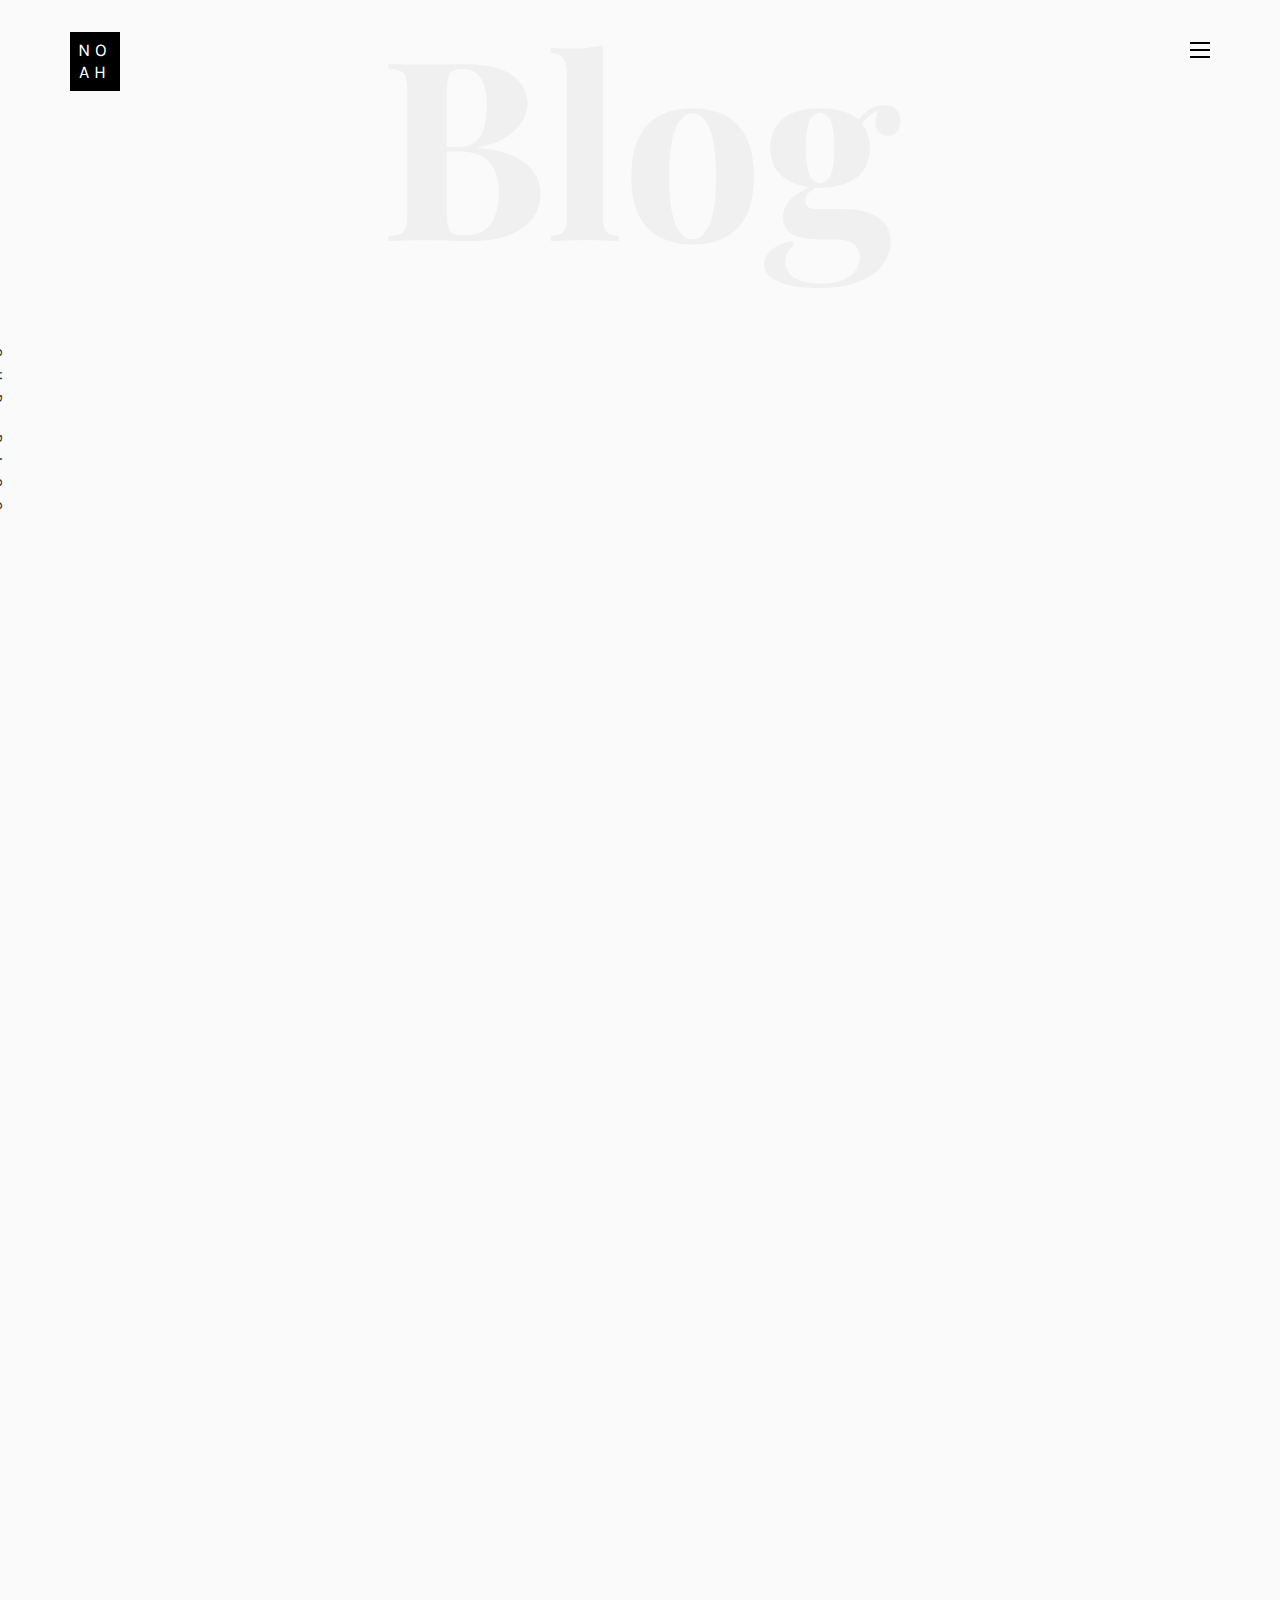
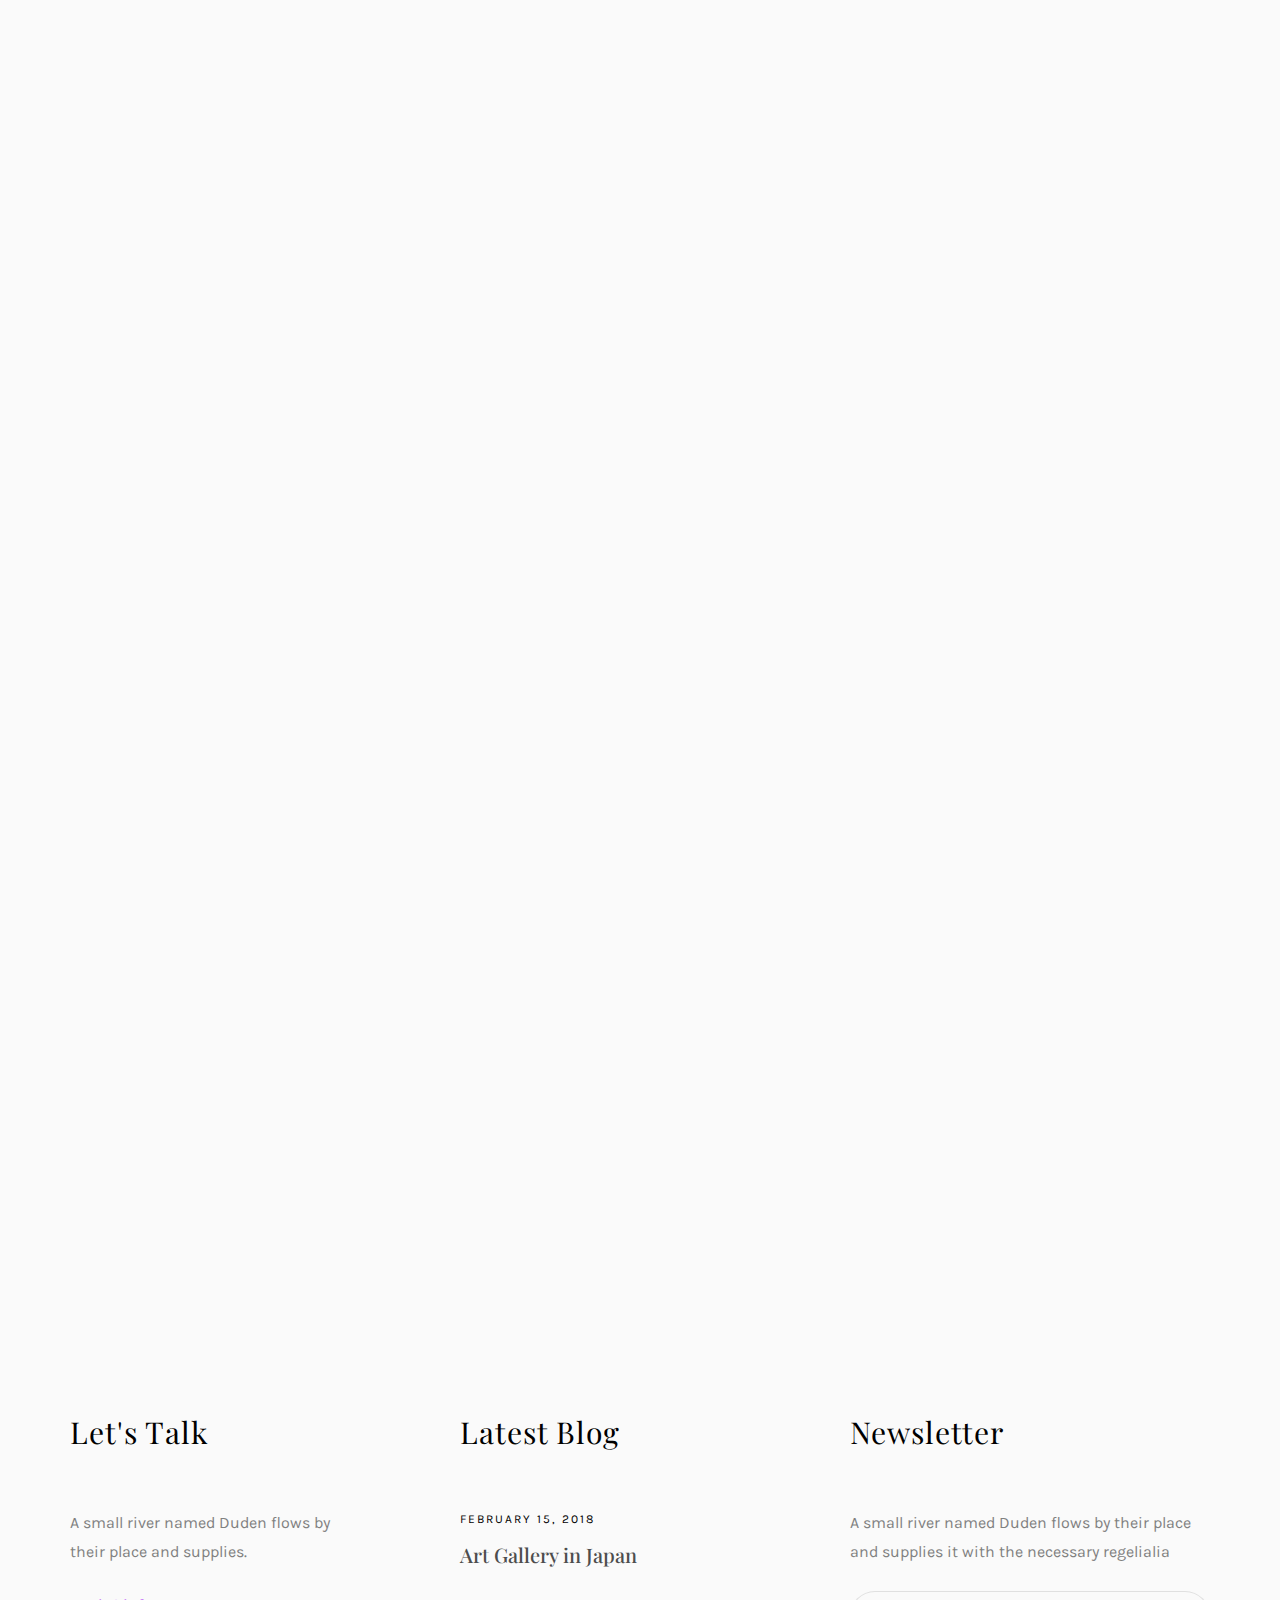
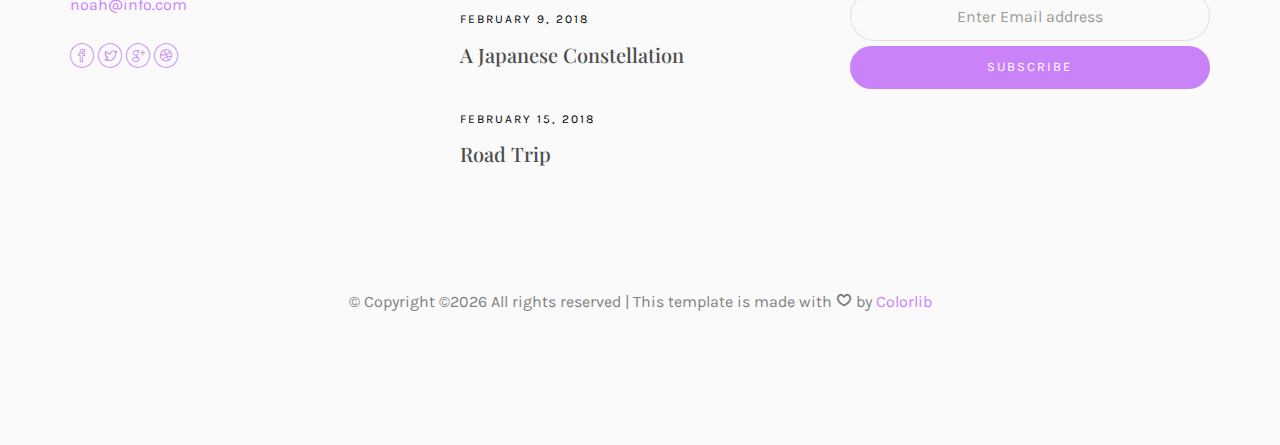
==== blog.html @ 3fea6737 "fix" ====
<!DOCTYPE HTML>
<html>
	<head>
	<meta charset="utf-8">
	<meta http-equiv="X-UA-Compatible" content="IE=edge">
	<title>Noah Template</title>
	<meta name="viewport" content="width=device-width, initial-scale=1">
	<meta name="description" content="" />
	<meta name="keywords" content="" />
	<meta name="author" content="" />

  <!-- Facebook and Twitter integration -->
	<meta property="og:title" content=""/>
	<meta property="og:image" content=""/>
	<meta property="og:url" content=""/>
	<meta property="og:site_name" content=""/>
	<meta property="og:description" content=""/>
	<meta name="twitter:title" content="" />
	<meta name="twitter:image" content="" />
	<meta name="twitter:url" content="" />
	<meta name="twitter:card" content="" />

	<!-- Place favicon.ico and apple-touch-icon.png in the root directory -->
	<link rel="shortcut icon" href="favicon.ico">

	<link href="https://fonts.googleapis.com/css?family=Karla:400,700" rel="stylesheet">
	<link href="https://fonts.googleapis.com/css?family=Playfair+Display:400,400i,700" rel="stylesheet">
	
	<!-- Animate.css -->
	<link rel="stylesheet" href="css/animate.css">
	<!-- Icomoon Icon Fonts-->
	<link rel="stylesheet" href="css/icomoon.css">
	<!-- Bootstrap  -->
	<link rel="stylesheet" href="css/bootstrap.css">
	<!-- Owl Carousel -->
	<link rel="stylesheet" href="css/owl.carousel.min.css">
	<link rel="stylesheet" href="css/owl.theme.default.min.css">
	<!-- Magnific Popup -->
	<link rel="stylesheet" href="css/magnific-popup.css">

	<link rel="stylesheet" href="css/style.css">


	<!-- Modernizr JS -->
	<script src="js/modernizr-2.6.2.min.js"></script>
	<!-- FOR IE9 below -->
	<!--[if lt IE 9]>
	<script src="js/respond.min.js"></script>
	<![endif]-->

	</head>
	<body>

	<nav id="colorlib-main-nav" role="navigation">
		<a href="#" class="js-colorlib-nav-toggle colorlib-nav-toggle active"><i></i></a>
		<div class="js-fullheight colorlib-table">
			<div class="colorlib-table-cell js-fullheight">
				<div class="row">
					<div class="col-md-12">
						<div class="form-group">
							<input type="text" class="form-control" id="search" placeholder="Enter any key to search...">
							<button type="submit" class="btn btn-primary"><i class="icon-search3"></i></button>
						</div>
					</div>
				</div>
				<div class="row">
					<div class="col-md-12">
						<ul>
							<li><a href="index.html">Home</a></li>
							<li><a href="services.html">Services</a></li>
							<li><a href="work.html">Work</a></li>
							<li class="active"><a href="blog.html">Blog</a></li>
							<li><a href="about.html">About</a></li>
							<li><a href="contact.html">Contact</a></li>
						</ul>
					</div>
				</div>
				<div class="row">
					<div class="col-md-12">
						<h2 class="head-title">Works</h2>
						<a href="images/work-1.jpg" class="gallery image-popup-link text-center" style="background-image: url(images/work-1.jpg);">
							<span><i class="icon-search3"></i></span>
						</a>
						<a href="images/work-2.jpg" class="gallery image-popup-link text-center" style="background-image: url(images/work-2.jpg);">
							<span><i class="icon-search3"></i></span>
						</a>
						<a href="images/work-3.jpg" class="gallery image-popup-link text-center" style="background-image: url(images/work-3.jpg);">
							<span><i class="icon-search3"></i></span>
						</a>
						<a href="images/work-4.jpg" class="gallery image-popup-link text-center" style="background-image: url(images/work-4.jpg);">
							<span><i class="icon-search3"></i></span>
						</a>
					</div>
				</div>
			</div>
		</div>
	</nav>
	
	<div id="colorlib-page">
		<header>
			<div class="container">
				<div class="row">
					<div class="col-md-12">
						<div class="colorlib-navbar-brand">
							<a class="colorlib-logo" href="index.html"><span>No</span><span>ah</span></a>
						</div>
						<a href="#" class="js-colorlib-nav-toggle colorlib-nav-toggle"><i></i></a>
					</div>
				</div>
			</div>
		</header>
		
		<div id="colorlib-blog">
			<div class="container">
				<div class="row text-center">
					<h2 class="bold">Blog</h2>
				</div>
				<div class="row">
					<div class="col-md-12 col-md-offset-0 text-center animate-box intro-heading">
						<span>Blog</span>
						<h2>Read Our Case</h2>
					</div>
				</div>
				<div class="row">
					<div class="col-md-12">
						<div class="rotate">
							<h2 class="heading">Our Blog</h2>
						</div>
					</div>
				</div>
				<div class="row">
					<div class="col-md-4">
						<div class="article animate-box">
							<a href="blog.html" class="blog-img">
								<img class="img-responsive" src="images/img-1.jpg" alt="html5 bootstrap by colorlib.com">
								<div class="overlay"></div>
								<div class="link">
									<span class="read">Read more</h2>
								</div>
							</a>
							<div class="desc">
								<span class="meta">15, Feb 2018</span>
								<h2><a href="blog.html">A Japanese Constellation</a></h2>
								<p>When she reached the first hills of the Italic Mountains, she had a last view back on the skyline of her hometown Bookmarksgrove</p>
							</div>
						</div>

						<div class="article animate-box">
							<a href="blog.html" class="blog-img">
								<img class="img-responsive" src="images/img-4.jpg" alt="html5 bootstrap by colorlib.com">
								<div class="overlay"></div>
								<div class="link">
									<span class="read">Read more</h2>
								</div>
							</a>
							<div class="desc">
								<span class="meta">15, Feb 2018</span>
								<h2><a href="blog.html">A Japanese Constellation</a></h2>
								<p>When she reached the first hills of the Italic Mountains, she had a last view back on the skyline of her hometown Bookmarksgrove</p>
							</div>
						</div>

						<div class="article animate-box">
							<a href="blog.html" class="blog-img">
								<img class="img-responsive" src="images/img-7.jpg" alt="html5 bootstrap by colorlib.com">
								<div class="overlay"></div>
								<div class="link">
									<span class="read">Read more</h2>
								</div>
							</a>
							<div class="desc">
								<span class="meta">15, Feb 2018</span>
								<h2><a href="blog.html">A Japanese Constellation</a></h2>
								<p>When she reached the first hills of the Italic Mountains, she had a last view back on the skyline of her hometown Bookmarksgrove</p>
							</div>
						</div>
					</div>


					<div class="col-md-4">
						<div class="article animate-box">
							<a href="blog.html" class="blog-img">
								<img class="img-responsive" src="images/img-2.jpg" alt="html5 bootstrap by colorlib.com">
								<div class="overlay"></div>
								<div class="link">
									<span class="read">Read more</h2>
								</div>
							</a>
							<div class="desc">
								<span class="meta">15, Feb 2018</span>
								<h2><a href="blog.html">A Japanese Constellation</a></h2>
								<p>When she reached the first hills of the Italic Mountains, she had a last view back on the skyline of her hometown Bookmarksgrove</p>
							</div>
						</div>
						
						<div class="article animate-box">
							<a href="blog.html" class="blog-img">
								<img class="img-responsive" src="images/img-5.jpg" alt="html5 bootstrap by colorlib.com">
								<div class="overlay"></div>
								<div class="link">
									<span class="read">Read more</h2>
								</div>
							</a>
							<div class="desc">
								<span class="meta">15, Feb 2018</span>
								<h2><a href="blog.html">A Japanese Constellation</a></h2>
								<p>When she reached the first hills of the Italic Mountains, she had a last view back on the skyline of her hometown Bookmarksgrove</p>
							</div>
						</div>

						<div class="article animate-box">
							<a href="blog.html" class="blog-img">
								<img class="img-responsive" src="images/img-8.jpg" alt="html5 bootstrap by colorlib.com">
								<div class="overlay"></div>
								<div class="link">
									<span class="read">Read more</h2>
								</div>
							</a>
							<div class="desc">
								<span class="meta">15, Feb 2018</span>
								<h2><a href="blog.html">A Japanese Constellation</a></h2>
								<p>When she reached the first hills of the Italic Mountains, she had a last view back on the skyline of her hometown Bookmarksgrove</p>
							</div>
						</div>
					</div>


					<div class="col-md-4">
						<div class="article animate-box">
							<a href="blog.html" class="blog-img">
								<img class="img-responsive" src="images/img-3.jpg" alt="html5 bootstrap by colorlib.com">
								<div class="overlay"></div>
								<div class="link">
									<span class="read">Read more</h2>
								</div>
							</a>
							<div class="desc">
								<span class="meta">15, Feb 2018</span>
								<h2><a href="blog.html">A Japanese Constellation</a></h2>
								<p>When she reached the first hills of the Italic Mountains, she had a last view back on the skyline of her hometown Bookmarksgrove</p>
							</div>
						</div>

						<div class="article animate-box">
							<a href="blog.html" class="blog-img">
								<img class="img-responsive" src="images/img-6.jpg" alt="html5 bootstrap by colorlib.com">
								<div class="overlay"></div>
								<div class="link">
									<span class="read">Read more</h2>
								</div>
							</a>
							<div class="desc">
								<span class="meta">15, Feb 2018</span>
								<h2><a href="blog.html">A Japanese Constellation</a></h2>
								<p>When she reached the first hills of the Italic Mountains, she had a last view back on the skyline of her hometown Bookmarksgrove</p>
							</div>
						</div>

						<div class="article animate-box">
							<a href="blog.html" class="blog-img">
								<img class="img-responsive" src="images/img-9.jpg" alt="html5 bootstrap by colorlib.com">
								<div class="overlay"></div>
								<div class="link">
									<span class="read">Read more</h2>
								</div>
							</a>
							<div class="desc">
								<span class="meta">15, Feb 2018</span>
								<h2><a href="blog.html">A Japanese Constellation</a></h2>
								<p>When she reached the first hills of the Italic Mountains, she had a last view back on the skyline of her hometown Bookmarksgrove</p>
							</div>
						</div>
					</div>
				</div>
			</div>
		</div>


		<footer>
			<div id="footer">
				<div class="container">
					<div class="row">
						<div class="col-md-4 col-pb-sm">
							<div class="row">
								<div class="col-md-10">
									<h2>Let's Talk</h2>
									<p>A small river named Duden flows by their place and supplies.</p>
									<p><a href="#">noah@info.com</a></p>
									<p class="colorlib-social-icons">
										<a href="#"><i class="icon-facebook4"></i></a>
										<a href="#"><i class="icon-twitter3"></i></a>
										<a href="#"><i class="icon-googleplus"></i></a>
										<a href="#"><i class="icon-dribbble2"></i></a>
									</p>
								</div>
							</div>
						</div>
						<div class="col-md-4 col-pb-sm">
							<h2>Latest Blog</h2>
							<div class="f-entry">
								<a href="#" class="featured-img" style="background-image: url(images/img-1.jpg);"></a>
								<div class="desc">
									<span>February 15, 2018</span>
									<h3><a href="#">Art Gallery in Japan</a></h3>
								</div>
							</div>
							<div class="f-entry">
								<a href="#" class="featured-img" style="background-image: url(images/img-2.jpg);"></a>
								<div class="desc">
									<span>February 9, 2018</span>
									<h3><a href="#">A Japanese Constellation</a></h3>
								</div>
							</div>
							<div class="f-entry">
								<a href="#" class="featured-img" style="background-image: url(images/img-3.jpg);"></a>
								<div class="desc">
									<span>February 15, 2018</span>
									<h3><a href="#">Road Trip</a></h3>
								</div>
							</div>
						</div>
						<div class="col-md-4 col-pb-sm">
							<h2>Newsletter</h2>
							<p>A small river named Duden flows by their place and supplies it with the necessary regelialia</p>
							<div class="subscribe text-center">
								<div class="form-group">
									<input type="text" class="form-control text-center" placeholder="Enter Email address">
									<input type="submit" value="Subscribe" class="btn btn-primary btn-custom">
								</div>
							</div>
						</div>
					</div>
					<div class="row">
						<div class="col-md-12 text-center">
							<p>
								&copy; <!-- Link back to Colorlib can't be removed. Template is licensed under CC BY 3.0. -->
Copyright &copy;<script>document.write(new Date().getFullYear());</script> All rights reserved | This template is made with <i class="icon-heart4" aria-hidden="true"></i> by <a href="https://colorlib.com" target="_blank">Colorlib</a>
<!-- Link back to Colorlib can't be removed. Template is licensed under CC BY 3.0. -->
							</p>
						</div>
					</div>
				</div>
			</div>
		</footer>
	
	</div>

	<!-- jQuery -->
	<script src="js/jquery.min.js"></script>
	<!-- jQuery Easing -->
	<script src="js/jquery.easing.1.3.js"></script>
	<!-- Bootstrap -->
	<script src="js/bootstrap.min.js"></script>
	<!-- Waypoints -->
	<script src="js/jquery.waypoints.min.js"></script>
	<!-- Owl Carousel -->
	<script src="js/owl.carousel.min.js"></script>
	<!-- Magnific Popup -->
	<script src="js/jquery.magnific-popup.min.js"></script>
	<script src="js/magnific-popup-options.js"></script>

	<!-- Main JS (Do not remove) -->
	<script src="js/main.js"></script>

	</body>
</html>
---- css/icomoon.css ----
@font-face {
  font-family: 'icomoon';
  src:  url('fonts/icomoon.eot?tmere9');
  src:  url('fonts/icomoon.eot?tmere9#iefix') format('embedded-opentype'),
    url('fonts/icomoon.ttf?tmere9') format('truetype'),
    url('fonts/icomoon.woff?tmere9') format('woff'),
    url('fonts/icomoon.svg?tmere9#icomoon') format('svg');
  font-weight: normal;
  font-style: normal;
}

[class^="icon-"], [class*=" icon-"] {
  /* use !important to prevent issues with browser extensions that change fonts */
  font-family: 'icomoon' !important;
  speak: none;
  font-style: normal;
  font-weight: normal;
  font-variant: normal;
  text-transform: none;
  line-height: 1;

  /* Better Font Rendering =========== */
  -webkit-font-smoothing: antialiased;
  -moz-osx-font-smoothing: grayscale;
}

.icon-activity:before {
  content: "\e900";
}
.icon-airplay:before {
  content: "\e901";
}
.icon-alert-circle:before {
  content: "\e902";
}
.icon-alert-octagon:before {
  content: "\e903";
}
.icon-alert-triangle:before {
  content: "\e904";
}
.icon-align-center:before {
  content: "\e905";
}
.icon-align-justify:before {
  content: "\e906";
}
.icon-align-left:before {
  content: "\e907";
}
.icon-align-right:before {
  content: "\e908";
}
.icon-anchor:before {
  content: "\e909";
}
.icon-aperture:before {
  content: "\e90a";
}
.icon-arrow-down3:before {
  content: "\e90b";
}
.icon-arrow-down-circle:before {
  content: "\e90c";
}
.icon-arrow-down-left3:before {
  content: "\e90d";
}
.icon-arrow-down-right3:before {
  content: "\e90e";
}
.icon-arrow-left3:before {
  content: "\e90f";
}
.icon-arrow-left-circle:before {
  content: "\e910";
}
.icon-arrow-right3:before {
  content: "\e911";
}
.icon-arrow-right-circle:before {
  content: "\e912";
}
.icon-arrow-up3:before {
  content: "\e913";
}
.icon-arrow-up-circle:before {
  content: "\e914";
}
.icon-arrow-up-left3:before {
  content: "\e915";
}
.icon-arrow-up-right3:before {
  content: "\e916";
}
.icon-at-sign:before {
  content: "\e917";
}
.icon-award:before {
  content: "\e918";
}
.icon-bar-chart:before {
  content: "\e919";
}
.icon-bar-chart-2:before {
  content: "\e91a";
}
.icon-battery:before {
  content: "\e91b";
}
.icon-battery-charging:before {
  content: "\e91c";
}
.icon-bell2:before {
  content: "\e91d";
}
.icon-bell-off:before {
  content: "\e91e";
}
.icon-bluetooth:before {
  content: "\e91f";
}
.icon-bold2:before {
  content: "\e920";
}
.icon-book2:before {
  content: "\e921";
}
.icon-book-open:before {
  content: "\e922";
}
.icon-bookmark2:before {
  content: "\e923";
}
.icon-box:before {
  content: "\e924";
}
.icon-briefcase2:before {
  content: "\e925";
}
.icon-calendar2:before {
  content: "\e926";
}
.icon-camera2:before {
  content: "\e927";
}
.icon-camera-off:before {
  content: "\e928";
}
.icon-cast:before {
  content: "\e929";
}
.icon-check:before {
  content: "\e92a";
}
.icon-check-circle:before {
  content: "\e92b";
}
.icon-check-square:before {
  content: "\e92c";
}
.icon-chevron-down:before {
  content: "\e92d";
}
.icon-chevron-left:before {
  content: "\e92e";
}
.icon-chevron-right:before {
  content: "\e92f";
}
.icon-chevron-up:before {
  content: "\e930";
}
.icon-chevrons-down:before {
  content: "\e931";
}
.icon-chevrons-left:before {
  content: "\e932";
}
.icon-chevrons-right:before {
  content: "\e933";
}
.icon-chevrons-up:before {
  content: "\e934";
}
.icon-chrome2:before {
  content: "\e935";
}
.icon-circle:before {
  content: "\e936";
}
.icon-clipboard2:before {
  content: "\e937";
}
.icon-clock3:before {
  content: "\e938";
}
.icon-cloud2:before {
  content: "\e939";
}
.icon-cloud-drizzle:before {
  content: "\e93a";
}
.icon-cloud-lightning:before {
  content: "\e93b";
}
.icon-cloud-off:before {
  content: "\e93c";
}
.icon-cloud-rain:before {
  content: "\e93d";
}
.icon-cloud-snow:before {
  content: "\e93e";
}
.icon-code:before {
  content: "\e93f";
}
.icon-codepen2:before {
  content: "\e940";
}
.icon-command2:before {
  content: "\e941";
}
.icon-compass3:before {
  content: "\e942";
}
.icon-copy2:before {
  content: "\e943";
}
.icon-corner-down-left:before {
  content: "\e944";
}
.icon-corner-down-right:before {
  content: "\e945";
}
.icon-corner-left-down:before {
  content: "\e946";
}
.icon-corner-left-up:before {
  content: "\e947";
}
.icon-corner-right-down:before {
  content: "\e948";
}
.icon-corner-right-up:before {
  content: "\e949";
}
.icon-corner-up-left:before {
  content: "\e94a";
}
.icon-corner-up-right:before {
  content: "\e94b";
}
.icon-cpu:before {
  content: "\e94c";
}
.icon-credit-card2:before {
  content: "\e94d";
}
.icon-crop2:before {
  content: "\e94e";
}
.icon-crosshair:before {
  content: "\e94f";
}
.icon-database2:before {
  content: "\e950";
}
.icon-delete:before {
  content: "\e951";
}
.icon-disc:before {
  content: "\e952";
}
.icon-dollar-sign:before {
  content: "\e953";
}
.icon-download4:before {
  content: "\e954";
}
.icon-download-cloud:before {
  content: "\e955";
}
.icon-droplet2:before {
  content: "\e956";
}
.icon-edit:before {
  content: "\e957";
}
.icon-edit-2:before {
  content: "\e958";
}
.icon-edit-3:before {
  content: "\e959";
}
.icon-external-link:before {
  content: "\e95a";
}
.icon-eye2:before {
  content: "\e95b";
}
.icon-eye-off:before {
  content: "\e95c";
}
.icon-facebook3:before {
  content: "\e95d";
}
.icon-fast-forward:before {
  content: "\e95e";
}
.icon-feather:before {
  content: "\e95f";
}
.icon-file:before {
  content: "\e960";
}
.icon-file-minus:before {
  content: "\e961";
}
.icon-file-plus:before {
  content: "\e962";
}
.icon-file-text3:before {
  content: "\e963";
}
.icon-film2:before {
  content: "\e964";
}
.icon-filter2:before {
  content: "\e965";
}
.icon-flag2:before {
  content: "\e966";
}
.icon-folder2:before {
  content: "\e967";
}
.icon-folder-minus2:before {
  content: "\e968";
}
.icon-folder-plus2:before {
  content: "\e969";
}
.icon-git-branch:before {
  content: "\e96a";
}
.icon-git-commit:before {
  content: "\e96b";
}
.icon-git-merge:before {
  content: "\e96c";
}
.icon-git-pull-request:before {
  content: "\e96d";
}
.icon-github2:before {
  content: "\e96e";
}
.icon-gitlab:before {
  content: "\e96f";
}
.icon-globe:before {
  content: "\e970";
}
.icon-grid:before {
  content: "\e971";
}
.icon-hard-drive:before {
  content: "\e972";
}
.icon-hash:before {
  content: "\e973";
}
.icon-headphones2:before {
  content: "\e974";
}
.icon-heart2:before {
  content: "\e975";
}
.icon-help-circle:before {
  content: "\e976";
}
.icon-home4:before {
  content: "\e977";
}
.icon-image2:before {
  content: "\e978";
}
.icon-inbox:before {
  content: "\e979";
}
.icon-info2:before {
  content: "\e97a";
}
.icon-instagram2:before {
  content: "\e97b";
}
.icon-italic2:before {
  content: "\e97c";
}
.icon-layers:before {
  content: "\e97d";
}
.icon-layout:before {
  content: "\e97e";
}
.icon-life-buoy:before {
  content: "\e97f";
}
.icon-link2:before {
  content: "\e980";
}
.icon-link-2:before {
  content: "\e981";
}
.icon-linkedin3:before {
  content: "\e982";
}
.icon-list3:before {
  content: "\e983";
}
.icon-loader:before {
  content: "\e984";
}
.icon-lock2:before {
  content: "\e985";
}
.icon-log-in:before {
  content: "\e986";
}
.icon-log-out:before {
  content: "\e987";
}
.icon-mail5:before {
  content: "\e988";
}
.icon-map3:before {
  content: "\e989";
}
.icon-map-pin:before {
  content: "\e98a";
}
.icon-maximize:before {
  content: "\e98b";
}
.icon-maximize-2:before {
  content: "\e98c";
}
.icon-menu5:before {
  content: "\e98d";
}
.icon-message-circle:before {
  content: "\e98e";
}
.icon-message-square:before {
  content: "\e98f";
}
.icon-mic2:before {
  content: "\e990";
}
.icon-mic-off:before {
  content: "\e991";
}
.icon-minimize:before {
  content: "\e992";
}
.icon-minimize-2:before {
  content: "\e993";
}
.icon-minus2:before {
  content: "\e994";
}
.icon-minus-circle:before {
  content: "\e995";
}
.icon-minus-square:before {
  content: "\e996";
}
.icon-monitor:before {
  content: "\e997";
}
.icon-moon:before {
  content: "\e998";
}
.icon-more-horizontal:before {
  content: "\e999";
}
.icon-more-vertical:before {
  content: "\e99a";
}
.icon-move:before {
  content: "\e99b";
}
.icon-music2:before {
  content: "\e99c";
}
.icon-navigation:before {
  content: "\e99d";
}
.icon-navigation-2:before {
  content: "\e99e";
}
.icon-octagon:before {
  content: "\e99f";
}
.icon-package:before {
  content: "\e9a0";
}
.icon-paperclip:before {
  content: "\e9a1";
}
.icon-pause3:before {
  content: "\e9a2";
}
.icon-pause-circle:before {
  content: "\e9a3";
}
.icon-percent:before {
  content: "\e9a4";
}
.icon-phone2:before {
  content: "\e9a5";
}
.icon-phone-call:before {
  content: "\e9a6";
}
.icon-phone-forwarded:before {
  content: "\e9a7";
}
.icon-phone-incoming:before {
  content: "\e9a8";
}
.icon-phone-missed:before {
  content: "\e9a9";
}
.icon-phone-off:before {
  content: "\e9aa";
}
.icon-phone-outgoing:before {
  content: "\e9ab";
}
.icon-pie-chart2:before {
  content: "\e9ac";
}
.icon-play4:before {
  content: "\e9ad";
}
.icon-play-circle:before {
  content: "\e9ae";
}
.icon-plus2:before {
  content: "\e9af";
}
.icon-plus-circle:before {
  content: "\e9b0";
}
.icon-plus-square:before {
  content: "\e9b1";
}
.icon-pocket:before {
  content: "\e9b2";
}
.icon-power2:before {
  content: "\e9b3";
}
.icon-printer2:before {
  content: "\e9b4";
}
.icon-radio:before {
  content: "\e9b5";
}
.icon-refresh-ccw:before {
  content: "\e9b6";
}
.icon-refresh-cw:before {
  content: "\e9b7";
}
.icon-repeat:before {
  content: "\e9b8";
}
.icon-rewind:before {
  content: "\e9b9";
}
.icon-rotate-ccw:before {
  content: "\e9ba";
}
.icon-rotate-cw:before {
  content: "\e9bb";
}
.icon-rss3:before {
  content: "\e9bc";
}
.icon-save:before {
  content: "\e9bd";
}
.icon-scissors2:before {
  content: "\e9be";
}
.icon-search2:before {
  content: "\e9bf";
}
.icon-send:before {
  content: "\e9c0";
}
.icon-server:before {
  content: "\e9c1";
}
.icon-settings:before {
  content: "\e9c2";
}
.icon-share3:before {
  content: "\e9c3";
}
.icon-share-2:before {
  content: "\e9c4";
}
.icon-shield2:before {
  content: "\e9c5";
}
.icon-shield-off:before {
  content: "\e9c6";
}
.icon-shopping-bag:before {
  content: "\e9c7";
}
.icon-shopping-cart:before {
  content: "\e9c8";
}
.icon-shuffle2:before {
  content: "\e9c9";
}
.icon-sidebar:before {
  content: "\e9ca";
}
.icon-skip-back:before {
  content: "\e9cb";
}
.icon-skip-forward:before {
  content: "\e9cc";
}
.icon-slack:before {
  content: "\e9cd";
}
.icon-slash:before {
  content: "\e9ce";
}
.icon-sliders:before {
  content: "\e9cf";
}
.icon-smartphone:before {
  content: "\e9d0";
}
.icon-speaker:before {
  content: "\e9d1";
}
.icon-square:before {
  content: "\e9d2";
}
.icon-star:before {
  content: "\e9d3";
}
.icon-stop-circle:before {
  content: "\e9d4";
}
.icon-sun2:before {
  content: "\e9d5";
}
.icon-sunrise:before {
  content: "\e9d6";
}
.icon-sunset:before {
  content: "\e9d7";
}
.icon-tablet2:before {
  content: "\e9d8";
}
.icon-tag:before {
  content: "\e9d9";
}
.icon-target2:before {
  content: "\e9da";
}
.icon-terminal2:before {
  content: "\e9db";
}
.icon-thermometer:before {
  content: "\e9dc";
}
.icon-thumbs-down:before {
  content: "\e9dd";
}
.icon-thumbs-up:before {
  content: "\e9de";
}
.icon-toggle-left:before {
  content: "\e9df";
}
.icon-toggle-right:before {
  content: "\e9e0";
}
.icon-trash:before {
  content: "\e9e1";
}
.icon-trash-2:before {
  content: "\e9e2";
}
.icon-trending-down:before {
  content: "\e9e3";
}
.icon-trending-up:before {
  content: "\e9e4";
}
.icon-triangle:before {
  content: "\e9e5";
}
.icon-truck2:before {
  content: "\e9e6";
}
.icon-tv2:before {
  content: "\e9e7";
}
.icon-twitter2:before {
  content: "\e9e8";
}
.icon-type:before {
  content: "\e9e9";
}
.icon-umbrella:before {
  content: "\e9ea";
}
.icon-underline2:before {
  content: "\e9eb";
}
.icon-unlock:before {
  content: "\e9ec";
}
.icon-upload4:before {
  content: "\e9ed";
}
.icon-upload-cloud:before {
  content: "\e9ee";
}
.icon-user2:before {
  content: "\e9ef";
}
.icon-user-check2:before {
  content: "\e9f0";
}
.icon-user-minus2:before {
  content: "\e9f1";
}
.icon-user-plus2:before {
  content: "\e9f2";
}
.icon-user-x:before {
  content: "\e9f3";
}
.icon-users2:before {
  content: "\e9f4";
}
.icon-video:before {
  content: "\e9f5";
}
.icon-video-off:before {
  content: "\e9f6";
}
.icon-voicemail:before {
  content: "\e9f7";
}
.icon-volume:before {
  content: "\e9f8";
}
.icon-volume-1:before {
  content: "\e9f9";
}
.icon-volume-2:before {
  content: "\e9fa";
}
.icon-volume-x:before {
  content: "\e9fb";
}
.icon-watch:before {
  content: "\e9fc";
}
.icon-wifi:before {
  content: "\e9fd";
}
.icon-wifi-off:before {
  content: "\e9fe";
}
.icon-wind:before {
  content: "\e9ff";
}
.icon-x:before {
  content: "\ea00";
}
.icon-x-circle:before {
  content: "\ea01";
}
.icon-x-square:before {
  content: "\ea02";
}
.icon-zap:before {
  content: "\ea03";
}
.icon-zap-off:before {
  content: "\ea04";
}
.icon-zoom-in2:before {
  content: "\ea05";
}
.icon-zoom-out2:before {
  content: "\ea06";
}
.icon-times:before {
  content: "\ea07";
}
.icon-tick:before {
  content: "\ea08";
}
.icon-plus3:before {
  content: "\ea09";
}
.icon-minus3:before {
  content: "\ea0a";
}
.icon-equals:before {
  content: "\ea0b";
}
.icon-divide:before {
  content: "\ea0c";
}
.icon-chevron-right2:before {
  content: "\ea0d";
}
.icon-chevron-left2:before {
  content: "\ea0e";
}
.icon-arrow-right-thick:before {
  content: "\ea0f";
}
.icon-arrow-left-thick:before {
  content: "\ea10";
}
.icon-th-small:before {
  content: "\ea11";
}
.icon-th-menu:before {
  content: "\ea12";
}
.icon-th-list:before {
  content: "\ea13";
}
.icon-th-large:before {
  content: "\ea14";
}
.icon-home5:before {
  content: "\ea15";
}
.icon-arrow-forward:before {
  content: "\ea16";
}
.icon-arrow-back:before {
  content: "\ea17";
}
.icon-rss4:before {
  content: "\ea18";
}
.icon-location3:before {
  content: "\ea19";
}
.icon-link3:before {
  content: "\ea1a";
}
.icon-image3:before {
  content: "\ea1b";
}
.icon-arrow-up-thick:before {
  content: "\ea1c";
}
.icon-arrow-down-thick:before {
  content: "\ea1d";
}
.icon-starburst:before {
  content: "\ea1e";
}
.icon-starburst-outline:before {
  content: "\ea1f";
}
.icon-star2:before {
  content: "\ea20";
}
.icon-flow-children:before {
  content: "\ea21";
}
.icon-export:before {
  content: "\ea22";
}
.icon-delete2:before {
  content: "\ea23";
}
.icon-delete-outline:before {
  content: "\ea24";
}
.icon-cloud-storage:before {
  content: "\ea25";
}
.icon-wi-fi:before {
  content: "\ea26";
}
.icon-heart3:before {
  content: "\ea27";
}
.icon-flash:before {
  content: "\ea28";
}
.icon-cancel:before {
  content: "\ea29";
}
.icon-backspace:before {
  content: "\ea2a";
}
.icon-attachment2:before {
  content: "\ea2b";
}
.icon-arrow-move:before {
  content: "\ea2c";
}
.icon-warning2:before {
  content: "\ea2d";
}
.icon-user3:before {
  content: "\ea2e";
}
.icon-radar:before {
  content: "\ea2f";
}
.icon-lock-open:before {
  content: "\ea30";
}
.icon-lock-closed:before {
  content: "\ea31";
}
.icon-location-arrow:before {
  content: "\ea32";
}
.icon-info3:before {
  content: "\ea33";
}
.icon-user-delete:before {
  content: "\ea34";
}
.icon-user-add:before {
  content: "\ea35";
}
.icon-media-pause:before {
  content: "\ea36";
}
.icon-group:before {
  content: "\ea37";
}
.icon-chart-pie:before {
  content: "\ea38";
}
.icon-chart-line:before {
  content: "\ea39";
}
.icon-chart-bar:before {
  content: "\ea3a";
}
.icon-chart-area:before {
  content: "\ea3b";
}
.icon-video2:before {
  content: "\ea3c";
}
.icon-point-of-interest:before {
  content: "\ea3d";
}
.icon-infinity:before {
  content: "\ea3e";
}
.icon-globe2:before {
  content: "\ea3f";
}
.icon-eye3:before {
  content: "\ea40";
}
.icon-cog2:before {
  content: "\ea41";
}
.icon-camera3:before {
  content: "\ea42";
}
.icon-upload5:before {
  content: "\ea43";
}
.icon-scissors3:before {
  content: "\ea44";
}
.icon-refresh:before {
  content: "\ea45";
}
.icon-pin:before {
  content: "\ea46";
}
.icon-key3:before {
  content: "\ea47";
}
.icon-info-large:before {
  content: "\ea48";
}
.icon-eject2:before {
  content: "\ea49";
}
.icon-download5:before {
  content: "\ea4a";
}
.icon-zoom:before {
  content: "\ea4b";
}
.icon-zoom-out3:before {
  content: "\ea4c";
}
.icon-zoom-in3:before {
  content: "\ea4d";
}
.icon-sort-numerically:before {
  content: "\ea4e";
}
.icon-sort-alphabetically:before {
  content: "\ea4f";
}
.icon-input-checked:before {
  content: "\ea50";
}
.icon-calender:before {
  content: "\ea51";
}
.icon-world:before {
  content: "\ea52";
}
.icon-notes:before {
  content: "\ea53";
}
.icon-code2:before {
  content: "\ea54";
}
.icon-arrow-sync:before {
  content: "\ea55";
}
.icon-arrow-shuffle:before {
  content: "\ea56";
}
.icon-arrow-repeat:before {
  content: "\ea57";
}
.icon-arrow-minimise:before {
  content: "\ea58";
}
.icon-arrow-maximise:before {
  content: "\ea59";
}
.icon-arrow-loop:before {
  content: "\ea5a";
}
.icon-anchor2:before {
  content: "\ea5b";
}
.icon-spanner:before {
  content: "\ea5c";
}
.icon-puzzle:before {
  content: "\ea5d";
}
.icon-power3:before {
  content: "\ea5e";
}
.icon-plane:before {
  content: "\ea5f";
}
.icon-pi:before {
  content: "\ea60";
}
.icon-phone3:before {
  content: "\ea61";
}
.icon-microphone:before {
  content: "\ea62";
}
.icon-media-rewind:before {
  content: "\ea63";
}
.icon-flag3:before {
  content: "\ea64";
}
.icon-adjust-brightness:before {
  content: "\ea65";
}
.icon-waves:before {
  content: "\ea66";
}
.icon-social-twitter:before {
  content: "\ea67";
}
.icon-social-facebook:before {
  content: "\ea68";
}
.icon-social-dribbble:before {
  content: "\ea69";
}
.icon-media-stop:before {
  content: "\ea6a";
}
.icon-media-record:before {
  content: "\ea6b";
}
.icon-media-play:before {
  content: "\ea6c";
}
.icon-media-fast-forward:before {
  content: "\ea6d";
}
.icon-media-eject:before {
  content: "\ea6e";
}
.icon-social-vimeo:before {
  content: "\ea6f";
}
.icon-social-tumbler:before {
  content: "\ea70";
}
.icon-social-skype:before {
  content: "\ea71";
}
.icon-social-pinterest:before {
  content: "\ea72";
}
.icon-social-linkedin:before {
  content: "\ea73";
}
.icon-social-last-fm:before {
  content: "\ea74";
}
.icon-social-github:before {
  content: "\ea75";
}
.icon-social-flickr:before {
  content: "\ea76";
}
.icon-at:before {
  content: "\ea77";
}
.icon-times-outline:before {
  content: "\ea78";
}
.icon-plus-outline:before {
  content: "\ea79";
}
.icon-minus-outline:before {
  content: "\ea7a";
}
.icon-tick-outline:before {
  content: "\ea7b";
}
.icon-th-large-outline:before {
  content: "\ea7c";
}
.icon-equals-outline:before {
  content: "\ea7d";
}
.icon-divide-outline:before {
  content: "\ea7e";
}
.icon-chevron-right-outline:before {
  content: "\ea7f";
}
.icon-chevron-left-outline:before {
  content: "\ea80";
}
.icon-arrow-right-outline:before {
  content: "\ea81";
}
.icon-arrow-left-outline:before {
  content: "\ea82";
}
.icon-th-small-outline:before {
  content: "\ea83";
}
.icon-th-menu-outline:before {
  content: "\ea84";
}
.icon-th-list-outline:before {
  content: "\ea85";
}
.icon-news:before {
  content: "\ea86";
}
.icon-home-outline:before {
  content: "\ea87";
}
.icon-arrow-up-outline:before {
  content: "\ea88";
}
.icon-arrow-forward-outline:before {
  content: "\ea89";
}
.icon-arrow-down-outline:before {
  content: "\ea8a";
}
.icon-arrow-back-outline:before {
  content: "\ea8b";
}
.icon-trash2:before {
  content: "\ea8c";
}
.icon-rss-outline:before {
  content: "\ea8d";
}
.icon-message:before {
  content: "\ea8e";
}
.icon-location-outline:before {
  content: "\ea8f";
}
.icon-link-outline:before {
  content: "\ea90";
}
.icon-image-outline:before {
  content: "\ea91";
}
.icon-export-outline:before {
  content: "\ea92";
}
.icon-cross2:before {
  content: "\ea93";
}
.icon-wi-fi-outline:before {
  content: "\ea94";
}
.icon-star-outline:before {
  content: "\ea95";
}
.icon-media-pause-outline:before {
  content: "\ea96";
}
.icon-mail6:before {
  content: "\ea97";
}
.icon-heart-outline:before {
  content: "\ea98";
}
.icon-flash-outline:before {
  content: "\ea99";
}
.icon-cancel-outline:before {
  content: "\ea9a";
}
.icon-beaker:before {
  content: "\ea9b";
}
.icon-arrow-move-outline:before {
  content: "\ea9c";
}
.icon-watch2:before {
  content: "\ea9d";
}
.icon-warning-outline:before {
  content: "\ea9e";
}
.icon-time:before {
  content: "\ea9f";
}
.icon-radar-outline:before {
  content: "\eaa0";
}
.icon-lock-open-outline:before {
  content: "\eaa1";
}
.icon-location-arrow-outline:before {
  content: "\eaa2";
}
.icon-info-outline:before {
  content: "\eaa3";
}
.icon-backspace-outline:before {
  content: "\eaa4";
}
.icon-attachment-outline:before {
  content: "\eaa5";
}
.icon-user-outline:before {
  content: "\eaa6";
}
.icon-user-delete-outline:before {
  content: "\eaa7";
}
.icon-user-add-outline:before {
  content: "\eaa8";
}
.icon-lock-closed-outline:before {
  content: "\eaa9";
}
.icon-group-outline:before {
  content: "\eaaa";
}
.icon-chart-pie-outline:before {
  content: "\eaab";
}
.icon-chart-line-outline:before {
  content: "\eaac";
}
.icon-chart-bar-outline:before {
  content: "\eaad";
}
.icon-chart-area-outline:before {
  content: "\eaae";
}
.icon-video-outline:before {
  content: "\eaaf";
}
.icon-point-of-interest-outline:before {
  content: "\eab0";
}
.icon-map4:before {
  content: "\eab1";
}
.icon-key-outline:before {
  content: "\eab2";
}
.icon-infinity-outline:before {
  content: "\eab3";
}
.icon-globe-outline:before {
  content: "\eab4";
}
.icon-eye-outline:before {
  content: "\eab5";
}
.icon-cog-outline:before {
  content: "\eab6";
}
.icon-camera-outline:before {
  content: "\eab7";
}
.icon-upload-outline:before {
  content: "\eab8";
}
.icon-support:before {
  content: "\eab9";
}
.icon-scissors-outline:before {
  content: "\eaba";
}
.icon-refresh-outline:before {
  content: "\eabb";
}
.icon-info-large-outline:before {
  content: "\eabc";
}
.icon-eject-outline:before {
  content: "\eabd";
}
.icon-download-outline:before {
  content: "\eabe";
}
.icon-battery-mid:before {
  content: "\eabf";
}
.icon-battery-low:before {
  content: "\eac0";
}
.icon-battery-high:before {
  content: "\eac1";
}
.icon-zoom-outline:before {
  content: "\eac2";
}
.icon-zoom-out-outline:before {
  content: "\eac3";
}
.icon-zoom-in-outline:before {
  content: "\eac4";
}
.icon-tag2:before {
  content: "\eac5";
}
.icon-tabs-outline:before {
  content: "\eac6";
}
.icon-pin-outline:before {
  content: "\eac7";
}
.icon-message-typing:before {
  content: "\eac8";
}
.icon-directions:before {
  content: "\eac9";
}
.icon-battery-full:before {
  content: "\eaca";
}
.icon-battery-charge:before {
  content: "\eacb";
}
.icon-pipette:before {
  content: "\eacc";
}
.icon-pencil3:before {
  content: "\eacd";
}
.icon-folder3:before {
  content: "\eace";
}
.icon-folder-delete:before {
  content: "\eacf";
}
.icon-folder-add:before {
  content: "\ead0";
}
.icon-edit2:before {
  content: "\ead1";
}
.icon-document:before {
  content: "\ead2";
}
.icon-document-delete:before {
  content: "\ead3";
}
.icon-document-add:before {
  content: "\ead4";
}
.icon-brush:before {
  content: "\ead5";
}
.icon-thumbs-up2:before {
  content: "\ead6";
}
.icon-thumbs-down2:before {
  content: "\ead7";
}
.icon-pen2:before {
  content: "\ead8";
}
.icon-sort-numerically-outline:before {
  content: "\ead9";
}
.icon-sort-alphabetically-outline:before {
  content: "\eada";
}
.icon-social-last-fm-circular:before {
  content: "\eadb";
}
.icon-social-github-circular:before {
  content: "\eadc";
}
.icon-compass4:before {
  content: "\eadd";
}
.icon-bookmark3:before {
  content: "\eade";
}
.icon-input-checked-outline:before {
  content: "\eadf";
}
.icon-code-outline:before {
  content: "\eae0";
}
.icon-calender-outline:before {
  content: "\eae1";
}
.icon-business-card:before {
  content: "\eae2";
}
.icon-arrow-up4:before {
  content: "\eae3";
}
.icon-arrow-sync-outline:before {
  content: "\eae4";
}
.icon-arrow-right4:before {
  content: "\eae5";
}
.icon-arrow-repeat-outline:before {
  content: "\eae6";
}
.icon-arrow-loop-outline:before {
  content: "\eae7";
}
.icon-arrow-left4:before {
  content: "\eae8";
}
.icon-flow-switch:before {
  content: "\eae9";
}
.icon-flow-parallel:before {
  content: "\eaea";
}
.icon-flow-merge:before {
  content: "\eaeb";
}
.icon-document-text:before {
  content: "\eaec";
}
.icon-clipboard3:before {
  content: "\eaed";
}
.icon-calculator2:before {
  content: "\eaee";
}
.icon-arrow-minimise-outline:before {
  content: "\eaef";
}
.icon-arrow-maximise-outline:before {
  content: "\eaf0";
}
.icon-arrow-down4:before {
  content: "\eaf1";
}
.icon-gift2:before {
  content: "\eaf2";
}
.icon-film3:before {
  content: "\eaf3";
}
.icon-database3:before {
  content: "\eaf4";
}
.icon-bell3:before {
  content: "\eaf5";
}
.icon-anchor-outline:before {
  content: "\eaf6";
}
.icon-adjust-contrast:before {
  content: "\eaf7";
}
.icon-world-outline:before {
  content: "\eaf8";
}
.icon-shopping-bag2:before {
  content: "\eaf9";
}
.icon-power-outline:before {
  content: "\eafa";
}
.icon-notes-outline:before {
  content: "\eafb";
}
.icon-device-tablet:before {
  content: "\eafc";
}
.icon-device-phone:before {
  content: "\eafd";
}
.icon-device-laptop:before {
  content: "\eafe";
}
.icon-device-desktop:before {
  content: "\eaff";
}
.icon-briefcase3:before {
  content: "\eb00";
}
.icon-stopwatch2:before {
  content: "\eb01";
}
.icon-spanner-outline:before {
  content: "\eb02";
}
.icon-puzzle-outline:before {
  content: "\eb03";
}
.icon-printer3:before {
  content: "\eb04";
}
.icon-pi-outline:before {
  content: "\eb05";
}
.icon-lightbulb:before {
  content: "\eb06";
}
.icon-flag-outline:before {
  content: "\eb07";
}
.icon-contacts:before {
  content: "\eb08";
}
.icon-archive:before {
  content: "\eb09";
}
.icon-weather-stormy:before {
  content: "\eb0a";
}
.icon-weather-shower:before {
  content: "\eb0b";
}
.icon-weather-partly-sunny:before {
  content: "\eb0c";
}
.icon-weather-downpour:before {
  content: "\eb0d";
}
.icon-weather-cloudy:before {
  content: "\eb0e";
}
.icon-plane-outline:before {
  content: "\eb0f";
}
.icon-phone-outline:before {
  content: "\eb10";
}
.icon-microphone-outline:before {
  content: "\eb11";
}
.icon-weather-windy:before {
  content: "\eb12";
}
.icon-weather-windy-cloudy:before {
  content: "\eb13";
}
.icon-weather-sunny:before {
  content: "\eb14";
}
.icon-weather-snow:before {
  content: "\eb15";
}
.icon-weather-night:before {
  content: "\eb16";
}
.icon-media-stop-outline:before {
  content: "\eb17";
}
.icon-media-rewind-outline:before {
  content: "\eb18";
}
.icon-media-record-outline:before {
  content: "\eb19";
}
.icon-media-play-outline:before {
  content: "\eb1a";
}
.icon-media-fast-forward-outline:before {
  content: "\eb1b";
}
.icon-media-eject-outline:before {
  content: "\eb1c";
}
.icon-wine:before {
  content: "\eb1d";
}
.icon-waves-outline:before {
  content: "\eb1e";
}
.icon-ticket2:before {
  content: "\eb1f";
}
.icon-tags:before {
  content: "\eb20";
}
.icon-plug:before {
  content: "\eb21";
}
.icon-headphones3:before {
  content: "\eb22";
}
.icon-credit-card3:before {
  content: "\eb23";
}
.icon-coffee:before {
  content: "\eb24";
}
.icon-book3:before {
  content: "\eb25";
}
.icon-beer:before {
  content: "\eb26";
}
.icon-volume2:before {
  content: "\eb27";
}
.icon-volume-up:before {
  content: "\eb28";
}
.icon-volume-mute3:before {
  content: "\eb29";
}
.icon-volume-down:before {
  content: "\eb2a";
}
.icon-social-vimeo-circular:before {
  content: "\eb2b";
}
.icon-social-twitter-circular:before {
  content: "\eb2c";
}
.icon-social-pinterest-circular:before {
  content: "\eb2d";
}
.icon-social-linkedin-circular:before {
  content: "\eb2e";
}
.icon-social-facebook-circular:before {
  content: "\eb2f";
}
.icon-social-dribbble-circular:before {
  content: "\eb30";
}
.icon-tree2:before {
  content: "\eb31";
}
.icon-thermometer2:before {
  content: "\eb32";
}
.icon-social-tumbler-circular:before {
  content: "\eb33";
}
.icon-social-skype-outline:before {
  content: "\eb34";
}
.icon-social-flickr-circular:before {
  content: "\eb35";
}
.icon-social-at-circular:before {
  content: "\eb36";
}
.icon-shopping-cart2:before {
  content: "\eb37";
}
.icon-messages:before {
  content: "\eb38";
}
.icon-leaf2:before {
  content: "\eb39";
}
.icon-feather2:before {
  content: "\eb3a";
}
.icon-box2:before {
  content: "\eb3b";
}
.icon-write:before {
  content: "\eb3c";
}
.icon-clock4:before {
  content: "\eb3d";
}
.icon-reply2:before {
  content: "\eb3e";
}
.icon-reply-all:before {
  content: "\eb3f";
}
.icon-forward4:before {
  content: "\eb40";
}
.icon-flag4:before {
  content: "\eb41";
}
.icon-search3:before {
  content: "\eb42";
}
.icon-trash3:before {
  content: "\eb43";
}
.icon-envelope:before {
  content: "\eb44";
}
.icon-bubble3:before {
  content: "\eb45";
}
.icon-bubbles5:before {
  content: "\eb46";
}
.icon-user4:before {
  content: "\eb47";
}
.icon-users3:before {
  content: "\eb48";
}
.icon-cloud3:before {
  content: "\eb49";
}
.icon-download6:before {
  content: "\eb4a";
}
.icon-upload6:before {
  content: "\eb4b";
}
.icon-rain:before {
  content: "\eb4c";
}
.icon-sun3:before {
  content: "\eb4d";
}
.icon-moon2:before {
  content: "\eb4e";
}
.icon-bell4:before {
  content: "\eb4f";
}
.icon-folder4:before {
  content: "\eb50";
}
.icon-pin2:before {
  content: "\eb51";
}
.icon-sound:before {
  content: "\eb52";
}
.icon-microphone2:before {
  content: "\eb53";
}
.icon-camera4:before {
  content: "\eb54";
}
.icon-image4:before {
  content: "\eb55";
}
.icon-cog3:before {
  content: "\eb56";
}
.icon-calendar3:before {
  content: "\eb57";
}
.icon-book4:before {
  content: "\eb58";
}
.icon-map-marker:before {
  content: "\eb59";
}
.icon-store:before {
  content: "\eb5a";
}
.icon-support2:before {
  content: "\eb5b";
}
.icon-tag3:before {
  content: "\eb5c";
}
.icon-heart4:before {
  content: "\eb5d";
}
.icon-video-camera2:before {
  content: "\eb5e";
}
.icon-trophy2:before {
  content: "\eb5f";
}
.icon-cart2:before {
  content: "\eb60";
}
.icon-eye4:before {
  content: "\eb61";
}
.icon-cancel2:before {
  content: "\eb62";
}
.icon-chart:before {
  content: "\eb63";
}
.icon-target3:before {
  content: "\eb64";
}
.icon-printer4:before {
  content: "\eb65";
}
.icon-location4:before {
  content: "\eb66";
}
.icon-bookmark4:before {
  content: "\eb67";
}
.icon-monitor2:before {
  content: "\eb68";
}
.icon-cross3:before {
  content: "\eb69";
}
.icon-plus4:before {
  content: "\eb6a";
}
.icon-left:before {
  content: "\eb6b";
}
.icon-up:before {
  content: "\eb6c";
}
.icon-browser:before {
  content: "\eb6d";
}
.icon-windows2:before {
  content: "\eb6e";
}
.icon-switch2:before {
  content: "\eb6f";
}
.icon-dashboard:before {
  content: "\eb70";
}
.icon-play5:before {
  content: "\eb71";
}
.icon-fast-forward2:before {
  content: "\eb72";
}
.icon-next3:before {
  content: "\eb73";
}
.icon-refresh2:before {
  content: "\eb74";
}
.icon-film4:before {
  content: "\eb75";
}
.icon-home6:before {
  content: "\eb76";
}
.icon-home:before {
  content: "\eb77";
}
.icon-home2:before {
  content: "\eb78";
}
.icon-home3:before {
  content: "\eb79";
}
.icon-office:before {
  content: "\eb7a";
}
.icon-newspaper:before {
  content: "\eb7b";
}
.icon-pencil:before {
  content: "\eb7c";
}
.icon-pencil2:before {
  content: "\eb7d";
}
.icon-quill:before {
  content: "\eb7e";
}
.icon-pen:before {
  content: "\eb7f";
}
.icon-blog:before {
  content: "\eb80";
}
.icon-eyedropper:before {
  content: "\eb81";
}
.icon-droplet:before {
  content: "\eb82";
}
.icon-paint-format:before {
  content: "\eb83";
}
.icon-image:before {
  content: "\eb84";
}
.icon-images:before {
  content: "\eb85";
}
.icon-camera:before {
  content: "\eb86";
}
.icon-headphones:before {
  content: "\eb87";
}
.icon-music:before {
  content: "\eb88";
}
.icon-play:before {
  content: "\eb89";
}
.icon-film:before {
  content: "\eb8a";
}
.icon-video-camera:before {
  content: "\eb8b";
}
.icon-dice:before {
  content: "\eb8c";
}
.icon-pacman:before {
  content: "\eb8d";
}
.icon-spades:before {
  content: "\eb8e";
}
.icon-clubs:before {
  content: "\eb8f";
}
.icon-diamonds:before {
  content: "\eb90";
}
.icon-bullhorn:before {
  content: "\eb91";
}
.icon-connection:before {
  content: "\eb92";
}
.icon-podcast:before {
  content: "\eb93";
}
.icon-feed:before {
  content: "\eb94";
}
.icon-mic:before {
  content: "\eb95";
}
.icon-book:before {
  content: "\eb96";
}
.icon-books:before {
  content: "\eb97";
}
.icon-library:before {
  content: "\eb98";
}
.icon-file-text:before {
  content: "\eb99";
}
.icon-profile:before {
  content: "\eb9a";
}
.icon-file-empty:before {
  content: "\eb9b";
}
.icon-files-empty:before {
  content: "\eb9c";
}
.icon-file-text2:before {
  content: "\eb9d";
}
.icon-file-picture:before {
  content: "\eb9e";
}
.icon-file-music:before {
  content: "\eb9f";
}
.icon-file-play:before {
  content: "\eba0";
}
.icon-file-video:before {
  content: "\eba1";
}
.icon-file-zip:before {
  content: "\eba2";
}
.icon-copy:before {
  content: "\eba3";
}
.icon-paste:before {
  content: "\eba4";
}
.icon-stack:before {
  content: "\eba5";
}
.icon-folder:before {
  content: "\eba6";
}
.icon-folder-open:before {
  content: "\eba7";
}
.icon-folder-plus:before {
  content: "\eba8";
}
.icon-folder-minus:before {
  content: "\eba9";
}
.icon-folder-download:before {
  content: "\ebaa";
}
.icon-folder-upload:before {
  content: "\ebab";
}
.icon-price-tag:before {
  content: "\ebac";
}
.icon-price-tags:before {
  content: "\ebad";
}
.icon-barcode:before {
  content: "\ebae";
}
.icon-qrcode:before {
  content: "\ebaf";
}
.icon-ticket:before {
  content: "\ebb0";
}
.icon-cart:before {
  content: "\ebb1";
}
.icon-coin-dollar:before {
  content: "\ebb2";
}
.icon-coin-euro:before {
  content: "\ebb3";
}
.icon-coin-pound:before {
  content: "\ebb4";
}
.icon-coin-yen:before {
  content: "\ebb5";
}
.icon-credit-card:before {
  content: "\ebb6";
}
.icon-calculator:before {
  content: "\ebb7";
}
.icon-lifebuoy:before {
  content: "\ebb8";
}
.icon-phone:before {
  content: "\ebb9";
}
.icon-phone-hang-up:before {
  content: "\ebba";
}
.icon-address-book:before {
  content: "\ebbb";
}
.icon-envelop:before {
  content: "\ebbc";
}
.icon-pushpin:before {
  content: "\ebbd";
}
.icon-location:before {
  content: "\ebbe";
}
.icon-location2:before {
  content: "\ebbf";
}
.icon-compass:before {
  content: "\ebc0";
}
.icon-compass2:before {
  content: "\ebc1";
}
.icon-map:before {
  content: "\ebc2";
}
.icon-map2:before {
  content: "\ebc3";
}
.icon-history:before {
  content: "\ebc4";
}
.icon-clock:before {
  content: "\ebc5";
}
.icon-clock2:before {
  content: "\ebc6";
}
.icon-alarm:before {
  content: "\ebc7";
}
.icon-bell:before {
  content: "\ebc8";
}
.icon-stopwatch:before {
  content: "\ebc9";
}
.icon-calendar:before {
  content: "\ebca";
}
.icon-printer:before {
  content: "\ebcb";
}
.icon-keyboard:before {
  content: "\ebcc";
}
.icon-display:before {
  content: "\ebcd";
}
.icon-laptop:before {
  content: "\ebce";
}
.icon-mobile:before {
  content: "\ebcf";
}
.icon-mobile2:before {
  content: "\ebd0";
}
.icon-tablet:before {
  content: "\ebd1";
}
.icon-tv:before {
  content: "\ebd2";
}
.icon-drawer:before {
  content: "\ebd3";
}
.icon-drawer2:before {
  content: "\ebd4";
}
.icon-box-add:before {
  content: "\ebd5";
}
.icon-box-remove:before {
  content: "\ebd6";
}
.icon-download:before {
  content: "\ebd7";
}
.icon-upload:before {
  content: "\ebd8";
}
.icon-floppy-disk:before {
  content: "\ebd9";
}
.icon-drive:before {
  content: "\ebda";
}
.icon-database:before {
  content: "\ebdb";
}
.icon-undo:before {
  content: "\ebdc";
}
.icon-redo:before {
  content: "\ebdd";
}
.icon-undo2:before {
  content: "\ebde";
}
.icon-redo2:before {
  content: "\ebdf";
}
.icon-forward:before {
  content: "\ebe0";
}
.icon-reply:before {
  content: "\ebe1";
}
.icon-bubble:before {
  content: "\ebe2";
}
.icon-bubbles:before {
  content: "\ebe3";
}
.icon-bubbles2:before {
  content: "\ebe4";
}
.icon-bubble2:before {
  content: "\ebe5";
}
.icon-bubbles3:before {
  content: "\ebe6";
}
.icon-bubbles4:before {
  content: "\ebe7";
}
.icon-user:before {
  content: "\ebe8";
}
.icon-users:before {
  content: "\ebe9";
}
.icon-user-plus:before {
  content: "\ebea";
}
.icon-user-minus:before {
  content: "\ebeb";
}
.icon-user-check:before {
  content: "\ebec";
}
.icon-user-tie:before {
  content: "\ebed";
}
.icon-quotes-left:before {
  content: "\ebee";
}
.icon-quotes-right:before {
  content: "\ebef";
}
.icon-hour-glass:before {
  content: "\ebf0";
}
.icon-spinner:before {
  content: "\ebf1";
}
.icon-spinner2:before {
  content: "\ebf2";
}
.icon-spinner3:before {
  content: "\ebf3";
}
.icon-spinner4:before {
  content: "\ebf4";
}
.icon-spinner5:before {
  content: "\ebf5";
}
.icon-spinner6:before {
  content: "\ebf6";
}
.icon-spinner7:before {
  content: "\ebf7";
}
.icon-spinner8:before {
  content: "\ebf8";
}
.icon-spinner9:before {
  content: "\ebf9";
}
.icon-spinner10:before {
  content: "\ebfa";
}
.icon-spinner11:before {
  content: "\ebfb";
}
.icon-binoculars:before {
  content: "\ebfc";
}
.icon-search:before {
  content: "\ebfd";
}
.icon-zoom-in:before {
  content: "\ebfe";
}
.icon-zoom-out:before {
  content: "\ebff";
}
.icon-enlarge:before {
  content: "\ec00";
}
.icon-shrink:before {
  content: "\ec01";
}
.icon-enlarge2:before {
  content: "\ec02";
}
.icon-shrink2:before {
  content: "\ec03";
}
.icon-key:before {
  content: "\ec04";
}
.icon-key2:before {
  content: "\ec05";
}
.icon-lock:before {
  content: "\ec06";
}
.icon-unlocked:before {
  content: "\ec07";
}
.icon-wrench:before {
  content: "\ec08";
}
.icon-equalizer:before {
  content: "\ec09";
}
.icon-equalizer2:before {
  content: "\ec0a";
}
.icon-cog:before {
  content: "\ec0b";
}
.icon-cogs:before {
  content: "\ec0c";
}
.icon-hammer:before {
  content: "\ec0d";
}
.icon-magic-wand:before {
  content: "\ec0e";
}
.icon-aid-kit:before {
  content: "\ec0f";
}
.icon-bug:before {
  content: "\ec10";
}
.icon-pie-chart:before {
  content: "\ec11";
}
.icon-stats-dots:before {
  content: "\ec12";
}
.icon-stats-bars:before {
  content: "\ec13";
}
.icon-stats-bars2:before {
  content: "\ec14";
}
.icon-trophy:before {
  content: "\ec15";
}
.icon-gift:before {
  content: "\ec16";
}
.icon-glass:before {
  content: "\ec17";
}
.icon-glass2:before {
  content: "\ec18";
}
.icon-mug:before {
  content: "\ec19";
}
.icon-spoon-knife:before {
  content: "\ec1a";
}
.icon-leaf:before {
  content: "\ec1b";
}
.icon-rocket:before {
  content: "\ec1c";
}
.icon-meter:before {
  content: "\ec1d";
}
.icon-meter2:before {
  content: "\ec1e";
}
.icon-hammer2:before {
  content: "\ec1f";
}
.icon-fire:before {
  content: "\ec20";
}
.icon-lab:before {
  content: "\ec21";
}
.icon-magnet:before {
  content: "\ec22";
}
.icon-bin:before {
  content: "\ec23";
}
.icon-bin2:before {
  content: "\ec24";
}
.icon-briefcase:before {
  content: "\ec25";
}
.icon-airplane:before {
  content: "\ec26";
}
.icon-truck:before {
  content: "\ec27";
}
.icon-road:before {
  content: "\ec28";
}
.icon-accessibility:before {
  content: "\ec29";
}
.icon-target:before {
  content: "\ec2a";
}
.icon-shield:before {
  content: "\ec2b";
}
.icon-power:before {
  content: "\ec2c";
}
.icon-switch:before {
  content: "\ec2d";
}
.icon-power-cord:before {
  content: "\ec2e";
}
.icon-clipboard:before {
  content: "\ec2f";
}
.icon-list-numbered:before {
  content: "\ec30";
}
.icon-list:before {
  content: "\ec31";
}
.icon-list2:before {
  content: "\ec32";
}
.icon-tree:before {
  content: "\ec33";
}
.icon-menu:before {
  content: "\ec34";
}
.icon-menu2:before {
  content: "\ec35";
}
.icon-menu3:before {
  content: "\ec36";
}
.icon-menu4:before {
  content: "\ec37";
}
.icon-cloud:before {
  content: "\ec38";
}
.icon-cloud-download:before {
  content: "\ec39";
}
.icon-cloud-upload:before {
  content: "\ec3a";
}
.icon-cloud-check:before {
  content: "\ec3b";
}
.icon-download2:before {
  content: "\ec3c";
}
.icon-upload2:before {
  content: "\ec3d";
}
.icon-download3:before {
  content: "\ec3e";
}
.icon-upload3:before {
  content: "\ec3f";
}
.icon-sphere:before {
  content: "\ec40";
}
.icon-earth:before {
  content: "\ec41";
}
.icon-link:before {
  content: "\ec42";
}
.icon-flag:before {
  content: "\ec43";
}
.icon-attachment:before {
  content: "\ec44";
}
.icon-eye:before {
  content: "\ec45";
}
.icon-eye-plus:before {
  content: "\ec46";
}
.icon-eye-minus:before {
  content: "\ec47";
}
.icon-eye-blocked:before {
  content: "\ec48";
}
.icon-bookmark:before {
  content: "\ec49";
}
.icon-bookmarks:before {
  content: "\ec4a";
}
.icon-sun:before {
  content: "\ec4b";
}
.icon-contrast:before {
  content: "\ec4c";
}
.icon-brightness-contrast:before {
  content: "\ec4d";
}
.icon-star-empty:before {
  content: "\ec4e";
}
.icon-star-half:before {
  content: "\ec4f";
}
.icon-star-full:before {
  content: "\ec50";
}
.icon-heart:before {
  content: "\ec51";
}
.icon-heart-broken:before {
  content: "\ec52";
}
.icon-man:before {
  content: "\ec53";
}
.icon-woman:before {
  content: "\ec54";
}
.icon-man-woman:before {
  content: "\ec55";
}
.icon-happy:before {
  content: "\ec56";
}
.icon-happy2:before {
  content: "\ec57";
}
.icon-smile:before {
  content: "\ec58";
}
.icon-smile2:before {
  content: "\ec59";
}
.icon-tongue:before {
  content: "\ec5a";
}
.icon-tongue2:before {
  content: "\ec5b";
}
.icon-sad:before {
  content: "\ec5c";
}
.icon-sad2:before {
  content: "\ec5d";
}
.icon-wink:before {
  content: "\ec5e";
}
.icon-wink2:before {
  content: "\ec5f";
}
.icon-grin:before {
  content: "\ec60";
}
.icon-grin2:before {
  content: "\ec61";
}
.icon-cool:before {
  content: "\ec62";
}
.icon-cool2:before {
  content: "\ec63";
}
.icon-angry:before {
  content: "\ec64";
}
.icon-angry2:before {
  content: "\ec65";
}
.icon-evil:before {
  content: "\ec66";
}
.icon-evil2:before {
  content: "\ec67";
}
.icon-shocked:before {
  content: "\ec68";
}
.icon-shocked2:before {
  content: "\ec69";
}
.icon-baffled:before {
  content: "\ec6a";
}
.icon-baffled2:before {
  content: "\ec6b";
}
.icon-confused:before {
  content: "\ec6c";
}
.icon-confused2:before {
  content: "\ec6d";
}
.icon-neutral:before {
  content: "\ec6e";
}
.icon-neutral2:before {
  content: "\ec6f";
}
.icon-hipster:before {
  content: "\ec70";
}
.icon-hipster2:before {
  content: "\ec71";
}
.icon-wondering:before {
  content: "\ec72";
}
.icon-wondering2:before {
  content: "\ec73";
}
.icon-sleepy:before {
  content: "\ec74";
}
.icon-sleepy2:before {
  content: "\ec75";
}
.icon-frustrated:before {
  content: "\ec76";
}
.icon-frustrated2:before {
  content: "\ec77";
}
.icon-crying:before {
  content: "\ec78";
}
.icon-crying2:before {
  content: "\ec79";
}
.icon-point-up:before {
  content: "\ec7a";
}
.icon-point-right:before {
  content: "\ec7b";
}
.icon-point-down:before {
  content: "\ec7c";
}
.icon-point-left:before {
  content: "\ec7d";
}
.icon-warning:before {
  content: "\ec7e";
}
.icon-notification:before {
  content: "\ec7f";
}
.icon-question:before {
  content: "\ec80";
}
.icon-plus:before {
  content: "\ec81";
}
.icon-minus:before {
  content: "\ec82";
}
.icon-info:before {
  content: "\ec83";
}
.icon-cancel-circle:before {
  content: "\ec84";
}
.icon-blocked:before {
  content: "\ec85";
}
.icon-cross:before {
  content: "\ec86";
}
.icon-checkmark:before {
  content: "\ec87";
}
.icon-checkmark2:before {
  content: "\ec88";
}
.icon-spell-check:before {
  content: "\ec89";
}
.icon-enter:before {
  content: "\ec8a";
}
.icon-exit:before {
  content: "\ec8b";
}
.icon-play2:before {
  content: "\ec8c";
}
.icon-pause:before {
  content: "\ec8d";
}
.icon-stop:before {
  content: "\ec8e";
}
.icon-previous:before {
  content: "\ec8f";
}
.icon-next:before {
  content: "\ec90";
}
.icon-backward:before {
  content: "\ec91";
}
.icon-forward2:before {
  content: "\ec92";
}
.icon-play3:before {
  content: "\ec93";
}
.icon-pause2:before {
  content: "\ec94";
}
.icon-stop2:before {
  content: "\ec95";
}
.icon-backward2:before {
  content: "\ec96";
}
.icon-forward3:before {
  content: "\ec97";
}
.icon-first:before {
  content: "\ec98";
}
.icon-last:before {
  content: "\ec99";
}
.icon-previous2:before {
  content: "\ec9a";
}
.icon-next2:before {
  content: "\ec9b";
}
.icon-eject:before {
  content: "\ec9c";
}
.icon-volume-high:before {
  content: "\ec9d";
}
.icon-volume-medium:before {
  content: "\ec9e";
}
.icon-volume-low:before {
  content: "\ec9f";
}
.icon-volume-mute:before {
  content: "\eca0";
}
.icon-volume-mute2:before {
  content: "\eca1";
}
.icon-volume-increase:before {
  content: "\eca2";
}
.icon-volume-decrease:before {
  content: "\eca3";
}
.icon-loop:before {
  content: "\eca4";
}
.icon-loop2:before {
  content: "\eca5";
}
.icon-infinite:before {
  content: "\eca6";
}
.icon-shuffle:before {
  content: "\eca7";
}
.icon-arrow-up-left:before {
  content: "\eca8";
}
.icon-arrow-up:before {
  content: "\eca9";
}
.icon-arrow-up-right:before {
  content: "\ecaa";
}
.icon-arrow-right:before {
  content: "\ecab";
}
.icon-arrow-down-right:before {
  content: "\ecac";
}
.icon-arrow-down:before {
  content: "\ecad";
}
.icon-arrow-down-left:before {
  content: "\ecae";
}
.icon-arrow-left:before {
  content: "\ecaf";
}
.icon-arrow-up-left2:before {
  content: "\ecb0";
}
.icon-arrow-up2:before {
  content: "\ecb1";
}
.icon-arrow-up-right2:before {
  content: "\ecb2";
}
.icon-arrow-right2:before {
  content: "\ecb3";
}
.icon-arrow-down-right2:before {
  content: "\ecb4";
}
.icon-arrow-down2:before {
  content: "\ecb5";
}
.icon-arrow-down-left2:before {
  content: "\ecb6";
}
.icon-arrow-left2:before {
  content: "\ecb7";
}
.icon-circle-up:before {
  content: "\ecb8";
}
.icon-circle-right:before {
  content: "\ecb9";
}
.icon-circle-down:before {
  content: "\ecba";
}
.icon-circle-left:before {
  content: "\ecbb";
}
.icon-tab:before {
  content: "\ecbc";
}
.icon-move-up:before {
  content: "\ecbd";
}
.icon-move-down:before {
  content: "\ecbe";
}
.icon-sort-alpha-asc:before {
  content: "\ecbf";
}
.icon-sort-alpha-desc:before {
  content: "\ecc0";
}
.icon-sort-numeric-asc:before {
  content: "\ecc1";
}
.icon-sort-numberic-desc:before {
  content: "\ecc2";
}
.icon-sort-amount-asc:before {
  content: "\ecc3";
}
.icon-sort-amount-desc:before {
  content: "\ecc4";
}
.icon-command:before {
  content: "\ecc5";
}
.icon-shift:before {
  content: "\ecc6";
}
.icon-ctrl:before {
  content: "\ecc7";
}
.icon-opt:before {
  content: "\ecc8";
}
.icon-checkbox-checked:before {
  content: "\ecc9";
}
.icon-checkbox-unchecked:before {
  content: "\ecca";
}
.icon-radio-checked:before {
  content: "\eccb";
}
.icon-radio-checked2:before {
  content: "\eccc";
}
.icon-radio-unchecked:before {
  content: "\eccd";
}
.icon-crop:before {
  content: "\ecce";
}
.icon-make-group:before {
  content: "\eccf";
}
.icon-ungroup:before {
  content: "\ecd0";
}
.icon-scissors:before {
  content: "\ecd1";
}
.icon-filter:before {
  content: "\ecd2";
}
.icon-font:before {
  content: "\ecd3";
}
.icon-ligature:before {
  content: "\ecd4";
}
.icon-ligature2:before {
  content: "\ecd5";
}
.icon-text-height:before {
  content: "\ecd6";
}
.icon-text-width:before {
  content: "\ecd7";
}
.icon-font-size:before {
  content: "\ecd8";
}
.icon-bold:before {
  content: "\ecd9";
}
.icon-underline:before {
  content: "\ecda";
}
.icon-italic:before {
  content: "\ecdb";
}
.icon-strikethrough:before {
  content: "\ecdc";
}
.icon-omega:before {
  content: "\ecdd";
}
.icon-sigma:before {
  content: "\ecde";
}
.icon-page-break:before {
  content: "\ecdf";
}
.icon-superscript:before {
  content: "\ece0";
}
.icon-subscript:before {
  content: "\ece1";
}
.icon-superscript2:before {
  content: "\ece2";
}
.icon-subscript2:before {
  content: "\ece3";
}
.icon-text-color:before {
  content: "\ece4";
}
.icon-pagebreak:before {
  content: "\ece5";
}
.icon-clear-formatting:before {
  content: "\ece6";
}
.icon-table:before {
  content: "\ece7";
}
.icon-table2:before {
  content: "\ece8";
}
.icon-insert-template:before {
  content: "\ece9";
}
.icon-pilcrow:before {
  content: "\ecea";
}
.icon-ltr:before {
  content: "\eceb";
}
.icon-rtl:before {
  content: "\ecec";
}
.icon-section:before {
  content: "\eced";
}
.icon-paragraph-left:before {
  content: "\ecee";
}
.icon-paragraph-center:before {
  content: "\ecef";
}
.icon-paragraph-right:before {
  content: "\ecf0";
}
.icon-paragraph-justify:before {
  content: "\ecf1";
}
.icon-indent-increase:before {
  content: "\ecf2";
}
.icon-indent-decrease:before {
  content: "\ecf3";
}
.icon-share:before {
  content: "\ecf4";
}
.icon-new-tab:before {
  content: "\ecf5";
}
.icon-embed:before {
  content: "\ecf6";
}
.icon-embed2:before {
  content: "\ecf7";
}
.icon-terminal:before {
  content: "\ecf8";
}
.icon-share2:before {
  content: "\ecf9";
}
.icon-mail:before {
  content: "\ecfa";
}
.icon-mail2:before {
  content: "\ecfb";
}
.icon-mail3:before {
  content: "\ecfc";
}
.icon-mail4:before {
  content: "\ecfd";
}
.icon-amazon:before {
  content: "\ecfe";
}
.icon-google:before {
  content: "\ecff";
}
.icon-google2:before {
  content: "\ed00";
}
.icon-google3:before {
  content: "\ed01";
}
.icon-google-plus:before {
  content: "\ed02";
}
.icon-google-plus2:before {
  content: "\ed03";
}
.icon-google-plus3:before {
  content: "\ed04";
}
.icon-hangouts:before {
  content: "\ed05";
}
.icon-google-drive:before {
  content: "\ed06";
}
.icon-facebook:before {
  content: "\ed07";
}
.icon-facebook2:before {
  content: "\ed08";
}
.icon-instagram:before {
  content: "\ed09";
}
.icon-whatsapp:before {
  content: "\ed0a";
}
.icon-spotify:before {
  content: "\ed0b";
}
.icon-telegram:before {
  content: "\ed0c";
}
.icon-twitter:before {
  content: "\ed0d";
}
.icon-vine:before {
  content: "\ed0e";
}
.icon-vk:before {
  content: "\ed0f";
}
.icon-renren:before {
  content: "\ed10";
}
.icon-sina-weibo:before {
  content: "\ed11";
}
.icon-rss:before {
  content: "\ed12";
}
.icon-rss2:before {
  content: "\ed13";
}
.icon-youtube:before {
  content: "\ed14";
}
.icon-youtube2:before {
  content: "\ed15";
}
.icon-twitch:before {
  content: "\ed16";
}
.icon-vimeo:before {
  content: "\ed17";
}
.icon-vimeo2:before {
  content: "\ed18";
}
.icon-lanyrd:before {
  content: "\ed19";
}
.icon-flickr:before {
  content: "\ed1a";
}
.icon-flickr2:before {
  content: "\ed1b";
}
.icon-flickr3:before {
  content: "\ed1c";
}
.icon-flickr4:before {
  content: "\ed1d";
}
.icon-dribbble:before {
  content: "\ed1e";
}
.icon-behance:before {
  content: "\ed1f";
}
.icon-behance2:before {
  content: "\ed20";
}
.icon-deviantart:before {
  content: "\ed21";
}
.icon-500px:before {
  content: "\ed22";
}
.icon-steam:before {
  content: "\ed23";
}
.icon-steam2:before {
  content: "\ed24";
}
.icon-dropbox:before {
  content: "\ed25";
}
.icon-onedrive:before {
  content: "\ed26";
}
.icon-github:before {
  content: "\ed27";
}
.icon-npm:before {
  content: "\ed28";
}
.icon-basecamp:before {
  content: "\ed29";
}
.icon-trello:before {
  content: "\ed2a";
}
.icon-wordpress:before {
  content: "\ed2b";
}
.icon-joomla:before {
  content: "\ed2c";
}
.icon-ello:before {
  content: "\ed2d";
}
.icon-blogger:before {
  content: "\ed2e";
}
.icon-blogger2:before {
  content: "\ed2f";
}
.icon-tumblr:before {
  content: "\ed30";
}
.icon-tumblr2:before {
  content: "\ed31";
}
.icon-yahoo:before {
  content: "\ed32";
}
.icon-yahoo2:before {
  content: "\ed33";
}
.icon-tux:before {
  content: "\ed34";
}
.icon-appleinc:before {
  content: "\ed35";
}
.icon-finder:before {
  content: "\ed36";
}
.icon-android:before {
  content: "\ed37";
}
.icon-windows:before {
  content: "\ed38";
}
.icon-windows8:before {
  content: "\ed39";
}
.icon-soundcloud:before {
  content: "\ed3a";
}
.icon-soundcloud2:before {
  content: "\ed3b";
}
.icon-skype:before {
  content: "\ed3c";
}
.icon-reddit:before {
  content: "\ed3d";
}
.icon-hackernews:before {
  content: "\ed3e";
}
.icon-wikipedia:before {
  content: "\ed3f";
}
.icon-linkedin:before {
  content: "\ed40";
}
.icon-linkedin2:before {
  content: "\ed41";
}
.icon-lastfm:before {
  content: "\ed42";
}
.icon-lastfm2:before {
  content: "\ed43";
}
.icon-delicious:before {
  content: "\ed44";
}
.icon-stumbleupon:before {
  content: "\ed45";
}
.icon-stumbleupon2:before {
  content: "\ed46";
}
.icon-stackoverflow:before {
  content: "\ed47";
}
.icon-pinterest:before {
  content: "\ed48";
}
.icon-pinterest2:before {
  content: "\ed49";
}
.icon-xing:before {
  content: "\ed4a";
}
.icon-xing2:before {
  content: "\ed4b";
}
.icon-flattr:before {
  content: "\ed4c";
}
.icon-foursquare:before {
  content: "\ed4d";
}
.icon-yelp:before {
  content: "\ed4e";
}
.icon-paypal:before {
  content: "\ed4f";
}
.icon-chrome:before {
  content: "\ed50";
}
.icon-firefox:before {
  content: "\ed51";
}
.icon-IE:before {
  content: "\ed52";
}
.icon-edge:before {
  content: "\ed53";
}
.icon-safari:before {
  content: "\ed54";
}
.icon-opera:before {
  content: "\ed55";
}
.icon-file-pdf:before {
  content: "\ed56";
}
.icon-file-openoffice:before {
  content: "\ed57";
}
.icon-file-word:before {
  content: "\ed58";
}
.icon-file-excel:before {
  content: "\ed59";
}
.icon-libreoffice:before {
  content: "\ed5a";
}
.icon-html-five:before {
  content: "\ed5b";
}
.icon-html-five2:before {
  content: "\ed5c";
}
.icon-css3:before {
  content: "\ed5d";
}
.icon-git:before {
  content: "\ed5e";
}
.icon-codepen:before {
  content: "\ed5f";
}
.icon-svg:before {
  content: "\ed60";
}
.icon-IcoMoon:before {
  content: "\ed61";
}
.icon-mobile3:before {
  content: "\e000";
}
.icon-laptop2:before {
  content: "\e001";
}
.icon-desktop:before {
  content: "\e002";
}
.icon-tablet3:before {
  content: "\e003";
}
.icon-phone4:before {
  content: "\e004";
}
.icon-document2:before {
  content: "\e005";
}
.icon-documents:before {
  content: "\e006";
}
.icon-search4:before {
  content: "\e007";
}
.icon-clipboard4:before {
  content: "\e008";
}
.icon-newspaper2:before {
  content: "\e009";
}
.icon-notebook:before {
  content: "\e00a";
}
.icon-book-open2:before {
  content: "\e00b";
}
.icon-browser2:before {
  content: "\e00c";
}
.icon-calendar4:before {
  content: "\e00d";
}
.icon-presentation:before {
  content: "\e00e";
}
.icon-picture:before {
  content: "\e00f";
}
.icon-pictures:before {
  content: "\e010";
}
.icon-video3:before {
  content: "\e011";
}
.icon-camera5:before {
  content: "\e012";
}
.icon-printer5:before {
  content: "\e013";
}
.icon-toolbox:before {
  content: "\e014";
}
.icon-briefcase4:before {
  content: "\e015";
}
.icon-wallet:before {
  content: "\e016";
}
.icon-gift3:before {
  content: "\e017";
}
.icon-bargraph:before {
  content: "\e018";
}
.icon-grid2:before {
  content: "\e019";
}
.icon-expand:before {
  content: "\e01a";
}
.icon-focus:before {
  content: "\e01b";
}
.icon-edit3:before {
  content: "\e01c";
}
.icon-adjustments:before {
  content: "\e01d";
}
.icon-ribbon:before {
  content: "\e01e";
}
.icon-hourglass:before {
  content: "\e01f";
}
.icon-lock3:before {
  content: "\e020";
}
.icon-megaphone:before {
  content: "\e021";
}
.icon-shield3:before {
  content: "\e022";
}
.icon-trophy3:before {
  content: "\e023";
}
.icon-flag5:before {
  content: "\e024";
}
.icon-map5:before {
  content: "\e025";
}
.icon-puzzle2:before {
  content: "\e026";
}
.icon-basket:before {
  content: "\e027";
}
.icon-envelope2:before {
  content: "\e028";
}
.icon-streetsign:before {
  content: "\e029";
}
.icon-telescope:before {
  content: "\e02a";
}
.icon-gears:before {
  content: "\e02b";
}
.icon-key4:before {
  content: "\e02c";
}
.icon-paperclip2:before {
  content: "\e02d";
}
.icon-attachment3:before {
  content: "\e02e";
}
.icon-pricetags:before {
  content: "\e02f";
}
.icon-lightbulb2:before {
  content: "\e030";
}
.icon-layers2:before {
  content: "\e031";
}
.icon-pencil4:before {
  content: "\e032";
}
.icon-tools:before {
  content: "\e033";
}
.icon-tools-2:before {
  content: "\e034";
}
.icon-scissors4:before {
  content: "\e035";
}
.icon-paintbrush:before {
  content: "\e036";
}
.icon-magnifying-glass:before {
  content: "\e037";
}
.icon-circle-compass:before {
  content: "\e038";
}
.icon-linegraph:before {
  content: "\e039";
}
.icon-mic3:before {
  content: "\e03a";
}
.icon-strategy:before {
  content: "\e03b";
}
.icon-beaker2:before {
  content: "\e03c";
}
.icon-caution:before {
  content: "\e03d";
}
.icon-recycle:before {
  content: "\e03e";
}
.icon-anchor3:before {
  content: "\e03f";
}
.icon-profile-male:before {
  content: "\e040";
}
.icon-profile-female:before {
  content: "\e041";
}
.icon-bike:before {
  content: "\e042";
}
.icon-wine2:before {
  content: "\e043";
}
.icon-hotairballoon:before {
  content: "\e044";
}
.icon-globe3:before {
  content: "\e045";
}
.icon-genius:before {
  content: "\e046";
}
.icon-map-pin2:before {
  content: "\e047";
}
.icon-dial:before {
  content: "\e048";
}
.icon-chat:before {
  content: "\e049";
}
.icon-heart5:before {
  content: "\e04a";
}
.icon-cloud4:before {
  content: "\e04b";
}
.icon-upload7:before {
  content: "\e04c";
}
.icon-download7:before {
  content: "\e04d";
}
.icon-target4:before {
  content: "\e04e";
}
.icon-hazardous:before {
  content: "\e04f";
}
.icon-piechart:before {
  content: "\e050";
}
.icon-speedometer:before {
  content: "\e051";
}
.icon-global:before {
  content: "\e052";
}
.icon-compass5:before {
  content: "\e053";
}
.icon-lifesaver:before {
  content: "\e054";
}
.icon-clock5:before {
  content: "\e055";
}
.icon-aperture2:before {
  content: "\e056";
}
.icon-quote:before {
  content: "\e057";
}
.icon-scope:before {
  content: "\e058";
}
.icon-alarmclock:before {
  content: "\e059";
}
.icon-refresh3:before {
  content: "\e05a";
}
.icon-happy3:before {
  content: "\e05b";
}
.icon-sad3:before {
  content: "\e05c";
}
.icon-facebook4:before {
  content: "\e05d";
}
.icon-twitter3:before {
  content: "\e05e";
}
.icon-googleplus:before {
  content: "\e05f";
}
.icon-rss5:before {
  content: "\e060";
}
.icon-tumblr3:before {
  content: "\e061";
}
.icon-linkedin4:before {
  content: "\e062";
}
.icon-dribbble2:before {
  content: "\e063";
}
.icon-heart6:before {
  content: "\ed62";
}
.icon-cloud5:before {
  content: "\ed63";
}
.icon-star3:before {
  content: "\ed64";
}
.icon-tv3:before {
  content: "\ed65";
}
.icon-sound2:before {
  content: "\ed66";
}
.icon-video4:before {
  content: "\ed67";
}
.icon-trash4:before {
  content: "\ed68";
}
.icon-user5:before {
  content: "\ed69";
}
.icon-key5:before {
  content: "\ed6a";
}
.icon-search5:before {
  content: "\ed6b";
}
.icon-settings2:before {
  content: "\ed6c";
}
.icon-camera6:before {
  content: "\ed6d";
}
.icon-tag4:before {
  content: "\ed6e";
}
.icon-lock4:before {
  content: "\ed6f";
}
.icon-bulb:before {
  content: "\ed70";
}
.icon-pen3:before {
  content: "\ed71";
}
.icon-diamond:before {
  content: "\ed72";
}
.icon-display2:before {
  content: "\ed73";
}
.icon-location5:before {
  content: "\ed74";
}
.icon-eye5:before {
  content: "\ed75";
}
.icon-bubble4:before {
  content: "\ed76";
}
.icon-stack2:before {
  content: "\ed77";
}
.icon-cup:before {
  content: "\ed78";
}
.icon-phone5:before {
  content: "\ed79";
}
.icon-news2:before {
  content: "\ed7a";
}
.icon-mail7:before {
  content: "\ed7b";
}
.icon-like:before {
  content: "\ed7c";
}
.icon-photo:before {
  content: "\ed7d";
}
.icon-note:before {
  content: "\ed7e";
}
.icon-clock6:before {
  content: "\ed7f";
}
.icon-paperplane:before {
  content: "\ed80";
}
.icon-params:before {
  content: "\ed81";
}
.icon-banknote:before {
  content: "\ed82";
}
.icon-data:before {
  content: "\ed83";
}
.icon-music3:before {
  content: "\ed84";
}
.icon-megaphone2:before {
  content: "\ed85";
}
.icon-study:before {
  content: "\ed86";
}
.icon-lab2:before {
  content: "\ed87";
}
.icon-food:before {
  content: "\ed88";
}
.icon-t-shirt:before {
  content: "\ed89";
}
.icon-fire2:before {
  content: "\ed8a";
}
.icon-clip:before {
  content: "\ed8b";
}
.icon-shop:before {
  content: "\ed8c";
}
.icon-calendar5:before {
  content: "\ed8d";
}
.icon-wallet2:before {
  content: "\ed8e";
}
.icon-vynil:before {
  content: "\ed8f";
}
.icon-truck3:before {
  content: "\ed90";
}
.icon-world2:before {
  content: "\ed91";
}
---- css/style.css ----
@font-face {
  font-family: 'icomoon';
  src: url("../fonts/icomoon/icomoon.eot?srf3rx");
  src: url("../fonts/icomoon/icomoon.eot?srf3rx#iefix") format("embedded-opentype"), url("../fonts/icomoon/icomoon.ttf?srf3rx") format("truetype"), url("../fonts/icomoon/icomoon.woff?srf3rx") format("woff"), url("../fonts/icomoon/icomoon.svg?srf3rx#icomoon") format("svg");
  font-weight: normal;
  font-style: normal; }

/* =======================================================
*
* 	Template Style 
*	Edit this section
*
* ======================================================= */
body {
  font-family: "Karla", Arial, sans-serif;
  line-height: 1.8;
  font-size: 16px;
  font-weight: 400;
  background: #fafafa;
  color: gray; }
  body.menu-show {
    overflow: hidden;
    position: fixed;
    height: 100%;
    width: 100%; }

#colorlib-wrapper {
  height: 100%;
  width: 100%;
  overflow: hidden; }
  #colorlib-wrapper > div {
    width: 100%;
    height: 100%;
    overflow-y: hidden; }

a {
  color: #CA82F8;
  -webkit-transition: 0.5s;
  -o-transition: 0.5s;
  transition: 0.5s; }
  a:hover {
    text-decoration: underline;
    color: #CA82F8; }
  a:focus, a:active {
    outline: none; }

p, span {
  margin-bottom: 1.5em;
  font-weight: 400;
  font-family: "Karla", Arial, sans-serif; }

ul, ol {
  display: block;
  margin-bottom: 1.5em; }

span {
  font-size: 18px;
  color: rgba(114, 114, 114, 0.8); }

h1, h2, h3, h4, h5, h6 {
  color: rgba(0, 0, 0, 0.8);
  font-family: "Playfair Display", Georgia, serif;
  margin: 0 0 30px 0; }

::-webkit-selection {
  color: #fcfcfc;
  background: #b7c2c2; }

::-moz-selection {
  color: #fcfcfc;
  background: #b7c2c2; }

::selection {
  color: #fcfcfc;
  background: #b7c2c2; }

#colorlib-page {
  position: relative;
  -webkit-transition: all 0.8s cubic-bezier(0.175, 0.885, 0.32, 1.275);
  -moz-transition: all 0.8s cubic-bezier(0.175, 0.885, 0.32, 1.275);
  -ms-transition: all 0.8s cubic-bezier(0.175, 0.885, 0.32, 1.275);
  -o-transition: all 0.8s cubic-bezier(0.175, 0.885, 0.32, 1.275);
  transition: all 0.8s cubic-bezier(0.175, 0.885, 0.32, 1.275);
  -webkit-transform: scale(1);
  -moz-transform: scale(1);
  -ms-transform: scale(1);
  -o-transform: scale(1);
  transform: scale(1); }
  .menu-show #colorlib-page {
    -webkit-transform: scale(0.99);
    -moz-transform: scale(0.99);
    -ms-transform: scale(0.99);
    -o-transform: scale(0.99);
    transform: scale(0.99);
    position: relative; }
    .menu-show #colorlib-page:after {
      position: absolute;
      top: 0;
      bottom: 0;
      left: 0;
      right: 0;
      content: '';
      background: rgba(0, 0, 0, 0.4); }
  @media screen and (max-width: 768px) {
    #colorlib-page {
      padding-top: 5em; } }

#colorlib-main-nav {
  position: absolute;
  top: 0;
  bottom: 0;
  right: 0;
  padding: 4em 40px 40px 40px;
  width: 360px;
  height: 100%;
  background: white;
  z-index: 1002;
  text-align: center;
  visibility: hidden;
  opacity: 0;
  -webkit-transition: all 0.8s cubic-bezier(0.175, 0.885, 0.32, 1.275);
  -moz-transition: all 0.8s cubic-bezier(0.175, 0.885, 0.32, 1.275);
  -ms-transition: all 0.8s cubic-bezier(0.175, 0.885, 0.32, 1.275);
  -o-transition: all 0.8s cubic-bezier(0.175, 0.885, 0.32, 1.275);
  transition: all 0.8s cubic-bezier(0.175, 0.885, 0.32, 1.275);
  -webkit-transform: scale(0);
  -moz-transform: scale(0);
  -ms-transform: scale(0);
  -o-transform: scale(0);
  transform: scale(0);
  overflow-y: scroll; }
  @media screen and (max-width: 768px) {
    #colorlib-main-nav {
      width: 300px; } }
  #colorlib-main-nav .colorlib-nav-toggle {
    position: absolute;
    top: 5px;
    right: 40px;
    padding: 20px;
    height: 44px;
    width: 44px;
    background: rgba(0, 0, 0, 0.05);
    line-height: 0;
    padding: 0 !important;
    visibility: hidden;
    opacity: 0;
    -webkit-border-radius: 2px;
    -moz-border-radius: 2px;
    -ms-border-radius: 2px;
    border-radius: 2px;
    -webkit-transition: 0.3s;
    -o-transition: 0.3s;
    transition: 0.3s; }
    #colorlib-main-nav .colorlib-nav-toggle i {
      top: 18px !important;
      left: 0 !important;
      margin: 0 !important;
      padding: 0 !important;
      line-height: 0;
      text-indent: 0; }
    #colorlib-main-nav .colorlib-nav-toggle.show {
      visibility: visible;
      opacity: 1; }
    #colorlib-main-nav .colorlib-nav-toggle:hover {
      background: black; }
      #colorlib-main-nav .colorlib-nav-toggle:hover i::before, #colorlib-main-nav .colorlib-nav-toggle:hover i::after {
        content: '';
        width: 20px;
        height: 1px;
        background: #fff;
        position: absolute;
        left: 0; }
  .menu-show #colorlib-main-nav {
    visibility: visible;
    opacity: 1;
    -webkit-transform: scale(1);
    -moz-transform: scale(1);
    -ms-transform: scale(1);
    -o-transform: scale(1);
    transform: scale(1); }
  #colorlib-main-nav ul {
    padding: 0;
    margin: 0 0 3em 0; }
    @media screen and (max-width: 768px) {
      #colorlib-main-nav ul {
        padding: 20px 0 0 0; } }
    #colorlib-main-nav ul li {
      padding: 0;
      margin: 0;
      list-style: none;
      text-align: left; }
      #colorlib-main-nav ul li a {
        display: block;
        color: black;
        font-size: 14px;
        padding: 10px 0;
        text-transform: uppercase;
        font-weight: 400; }
        @media screen and (max-width: 768px) {
          #colorlib-main-nav ul li a {
            font-size: 16px; } }
        #colorlib-main-nav ul li a:hover, #colorlib-main-nav ul li a:active, #colorlib-main-nav ul li a:focus {
          color: black;
          outline: none;
          text-decoration: none; }
      #colorlib-main-nav ul li.active a {
        color: #CA82F8; }
  #colorlib-main-nav .form-group {
    margin-bottom: 40px;
    position: relative;
    width: 100%; }
    @media screen and (max-width: 480px) {
      #colorlib-main-nav .form-group {
        width: 100%; } }
    #colorlib-main-nav .form-group input::-webkit-input-placeholder {
      color: #333333; }
    #colorlib-main-nav .form-group input::-moz-input-placeholder {
      color: #333333; }
    #colorlib-main-nav .form-group input::-ms-input-placeholder {
      color: #333333; }
    #colorlib-main-nav .form-group input::-o-input-placeholder {
      color: #333333; }
    #colorlib-main-nav .form-group input::input-placeholder {
      color: #333333; }
  #colorlib-main-nav #search {
    font-size: 14px;
    width: 100%;
    padding-right: 3em;
    border: none;
    border: 2px solid #f2f2f2;
    background: #fafafa;
    color: #333333 !important; }
  #colorlib-main-nav button {
    position: absolute;
    top: 0;
    right: -4px;
    -webkit-border-radius: 0;
    -moz-border-radius: 0;
    -ms-border-radius: 0;
    border-radius: 0;
    background: #CA82F8;
    color: #fff;
    border: none;
    padding: 16px; }
  #colorlib-main-nav #email {
    font-size: 18px;
    width: 100%;
    border: none;
    border: 2px solid #fff;
    background: #fff;
    color: #333333 !important; }
  #colorlib-main-nav .gallery {
    float: left;
    width: 50%;
    height: 150px;
    position: relative;
    display: table;
    z-index: 0;
    text-decoration: none; }
    @media screen and (max-width: 768px) {
      #colorlib-main-nav .gallery {
        width: 25%; } }
    @media screen and (max-width: 480px) {
      #colorlib-main-nav .gallery {
        width: 50%; } }
    #colorlib-main-nav .gallery:after {
      position: absolute;
      top: 0;
      left: 0;
      right: 0;
      bottom: 0;
      content: '';
      background: rgba(0, 0, 0, 0.3);
      opacity: 0;
      z-index: -1;
      -webkit-transition: 0.3s;
      -o-transition: 0.3s;
      transition: 0.3s; }
    #colorlib-main-nav .gallery span {
      display: table-cell;
      vertical-align: middle;
      height: 150px;
      opacity: 0;
      -webkit-transition: 1s;
      -o-transition: 1s;
      transition: 1s; }
      #colorlib-main-nav .gallery span i {
        color: #fff;
        font-size: 20px; }
    #colorlib-main-nav .gallery:hover:after, #colorlib-main-nav .gallery:focus:after {
      opacity: 1; }
    #colorlib-main-nav .gallery:hover span, #colorlib-main-nav .gallery:focus span {
      opacity: 1; }

header {
  padding: 2em 0;
  position: absolute;
  top: 0;
  left: 0;
  right: 0;
  z-index: 9;
  margin: 0 auto; }
  @media screen and (max-width: 768px) {
    header {
      padding: 2em 0; } }
  header .colorlib-navbar-brand {
    float: left; }
    header .colorlib-navbar-brand .colorlib-logo {
      font-size: 20px;
      text-transform: uppercase;
      color: #000;
      font-weight: 400;
      letter-spacing: 5px;
      padding: 7px;
      border: 1px solid #000;
      display: block;
      text-align: center;
      background: #000; }
      header .colorlib-navbar-brand .colorlib-logo span {
        display: block;
        margin-bottom: 0;
        line-height: 1.2;
        color: #fff; }
      header .colorlib-navbar-brand .colorlib-logo:hover {
        text-decoration: none !important; }
      header .colorlib-navbar-brand .colorlib-logo:active, header .colorlib-navbar-brand .colorlib-logo:focus {
        outline: none;
        text-decoration: none; }

#colorlib-services,
#colorlib-contact,
#colorlib-work,
#colorlib-blog,
#colorlib-testimony,
#colorlib-progress,
#colorlib-contact,
#colorlib-about {
  padding: 10em 0;
  clear: both;
  position: relative; }
  @media screen and (max-width: 768px) {
    #colorlib-services,
    #colorlib-contact,
    #colorlib-work,
    #colorlib-blog,
    #colorlib-testimony,
    #colorlib-progress,
    #colorlib-contact,
    #colorlib-about {
      padding: 5em 0; } }

.rotate {
  position: absolute;
  top: .4em;
  left: -50px; }
  .rotate .heading {
    font-family: "Karla", Arial, sans-serif;
    font-size: 14px;
    text-transform: uppercase;
    letter-spacing: 1em;
    -webkit-transform: rotate(90deg);
    -moz-transform: rotate(90deg);
    -ms-transform: rotate(90deg);
    -o-transform: rotate(90deg);
    transform: rotate(90deg);
    -webkit-transform-origin: left top 0;
    -moz-transform-origin: left top 0;
    -ms-transform-origin: left top 0;
    -o-transform-origin: left top 0;
    transform-origin: left top 0;
    position: relative; }
    .rotate .heading:after {
      position: absolute;
      top: 8px;
      right: -40px;
      content: '';
      background: #000;
      width: 40px;
      height: 1px; }

.about-desc {
  padding-top: 3em; }
  .about-desc h2 {
    line-height: 1.3; }
    .about-desc h2 span {
      display: block;
      margin-bottom: 0;
      color: #000;
      font-size: 50px;
      font-family: "Playfair Display", Georgia, serif; }
  .about-desc .desc {
    padding-left: 6em;
    position: relative; }
  .about-desc .rotate {
    position: absolute;
    top: 7px;
    left: 30px; }
    .about-desc .rotate .heading {
      font-family: "Karla", Arial, sans-serif;
      font-size: 14px;
      text-transform: uppercase;
      letter-spacing: 1em;
      -webkit-transform: rotate(90deg);
      -moz-transform: rotate(90deg);
      -ms-transform: rotate(90deg);
      -o-transform: rotate(90deg);
      transform: rotate(90deg);
      -webkit-transform-origin: left top 0;
      -ms-transform-origin: left top 0;
      transform-origin: left top 0;
      position: relative; }
      .about-desc .rotate .heading:after {
        position: absolute;
        top: 8px;
        right: -40px;
        content: '';
        background: #000;
        width: 40px;
        height: 1px; }

.bold {
  position: absolute;
  top: 0;
  left: 0;
  right: 0;
  font-size: 250px;
  color: #f0f0f0;
  font-weight: 700; }
  @media screen and (max-width: 768px) {
    .bold {
      font-size: 60px; } }

.intro-heading {
  margin-bottom: 3em; }
  .intro-heading h2 {
    font-size: 34px;
    font-weight: 400;
    line-height: 1.5;
    margin-bottom: 1.5em;
    color: #000;
    position: relative; }
  .intro-heading span {
    display: block;
    text-transform: uppercase;
    font-size: 12px;
    letter-spacing: 3px;
    margin-bottom: 10px;
    color: #bfbfbf;
    font-weight: 600; }

.services-img,
.work-img,
.gallery {
  background-size: cover;
  background-position: center center;
  background-repeat: no-repeat;
  position: relative; }

.progress-head {
  font-size: 22px; }

.progress {
  width: 150px;
  height: 150px;
  line-height: 150px;
  background: none;
  margin: 0 auto;
  -webkit-box-shadow: none;
  box-shadow: none;
  position: relative; }

.progress:after {
  content: "";
  width: 100%;
  height: 100%;
  border-radius: 50%;
  border: 2px solid #fff;
  position: absolute;
  top: 0;
  left: 0; }

.progress > span {
  width: 50%;
  height: 100%;
  overflow: hidden;
  position: absolute;
  top: 0;
  z-index: 1; }

.progress .progress-left {
  left: 0; }

.progress .progress-bar {
  width: 100%;
  height: 100%;
  background: none;
  border-width: 2px;
  border-style: solid;
  position: absolute;
  top: 0;
  border: 1px solid #000; }

.progress .progress-left .progress-bar {
  left: 100%;
  border-top-right-radius: 80px;
  border-bottom-right-radius: 80px;
  border-left: 0;
  -webkit-transform-origin: center left;
  -ms-transform-origin: center left;
  transform-origin: center left; }

.progress .progress-right {
  right: 0; }

.progress .progress-right .progress-bar {
  left: -100%;
  border-top-left-radius: 80px;
  border-bottom-left-radius: 80px;
  border-right: 0;
  -webkit-transform-origin: center right;
  -ms-transform-origin: center right;
  transform-origin: center right;
  -webkit-animation: loading-1 1.8s linear forwards;
  animation: loading-1 1.8s linear forwards; }

.progress .progress-value {
  width: 85%;
  height: 85%;
  border-radius: 50%;
  font-size: 32px;
  line-height: 125px;
  text-align: center;
  position: absolute;
  top: 7.5%;
  left: 7.5%; }

.progress.blue .progress-bar {
  border-color: #049dff; }

.progress.blue .progress-value {
  color: #049dff; }

.progress.blue .progress-left .progress-bar {
  -webkit-animation: loading-2 1.5s linear forwards 1.8s;
  animation: loading-2 1.5s linear forwards 1.8s; }

.progress.yellow .progress-bar {
  border-color: #fdba04; }

.progress.yellow .progress-value {
  color: #fdba04; }

.progress.yellow .progress-left .progress-bar {
  -webkit-animation: loading-3 1s linear forwards 1.8s;
  animation: loading-3 1s linear forwards 1.8s; }

.progress.pink .progress-bar {
  border-color: #ed687c; }

.progress.pink .progress-value {
  color: #ed687c; }

.progress.pink .progress-left .progress-bar {
  -webkit-animation: loading-4 0.4s linear forwards 1.8s;
  animation: loading-4 0.4s linear forwards 1.8s; }

.progress.green .progress-bar {
  border-color: #1abc9c; }

.progress.green .progress-value {
  color: #1abc9c; }

.progress.green .progress-left .progress-bar {
  -webkit-animation: loading-5 1.2s linear forwards 1.8s;
  animation: loading-5 1.2s linear forwards 1.8s; }

@-webkit-keyframes loading-1 {
  0% {
    -webkit-transform: rotate(0deg);
    transform: rotate(0deg); }
  100% {
    -webkit-transform: rotate(180deg);
    transform: rotate(180deg); } }

@keyframes loading-1 {
  0% {
    -webkit-transform: rotate(0deg);
    transform: rotate(0deg); }
  100% {
    -webkit-transform: rotate(180deg);
    transform: rotate(180deg); } }

@-webkit-keyframes loading-2 {
  0% {
    -webkit-transform: rotate(0deg);
    transform: rotate(0deg); }
  100% {
    -webkit-transform: rotate(150deg);
    transform: rotate(150deg); } }

@keyframes loading-2 {
  0% {
    -webkit-transform: rotate(0deg);
    transform: rotate(0deg); }
  100% {
    -webkit-transform: rotate(150deg);
    transform: rotate(150deg); } }

@-webkit-keyframes loading-3 {
  0% {
    -webkit-transform: rotate(0deg);
    transform: rotate(0deg); }
  100% {
    -webkit-transform: rotate(135deg);
    transform: rotate(135deg); } }

@keyframes loading-3 {
  0% {
    -webkit-transform: rotate(0deg);
    transform: rotate(0deg); }
  100% {
    -webkit-transform: rotate(135deg);
    transform: rotate(135deg); } }

@-webkit-keyframes loading-4 {
  0% {
    -webkit-transform: rotate(0deg);
    transform: rotate(0deg); }
  100% {
    -webkit-transform: rotate(90deg);
    transform: rotate(90deg); } }

@keyframes loading-4 {
  0% {
    -webkit-transform: rotate(0deg);
    transform: rotate(0deg); }
  100% {
    -webkit-transform: rotate(90deg);
    transform: rotate(90deg); } }

@-webkit-keyframes loading-5 {
  0% {
    -webkit-transform: rotate(0deg);
    transform: rotate(0deg); }
  100% {
    -webkit-transform: rotate(125deg);
    transform: rotate(125deg); } }

@keyframes loading-5 {
  0% {
    -webkit-transform: rotate(0deg);
    transform: rotate(0deg); }
  100% {
    -webkit-transform: rotate(125deg);
    transform: rotate(125deg); } }

@media only screen and (max-width: 990px) {
  .progress {
    margin-bottom: 20px; } }

.services-flex {
  display: -webkit-box;
  display: -moz-box;
  display: -ms-flexbox;
  display: -webkit-flex;
  display: flex;
  -ms-flex-wrap: wrap;
  flex-wrap: wrap;
  -webkit-flex-wrap: wrap;
  -moz-flex-wrap: wrap;
  width: 100%; }
  .services-flex .one-third {
    width: 55%;
    padding: 3em 2em 3em 0; }
  .services-flex .one-forth {
    width: 45%; }
    .services-flex .one-forth .one-third, .services-flex .one-forth .one-forth {
      display: inline-block; }
      @media screen and (max-width: 768px) {
        .services-flex .one-forth .one-third, .services-flex .one-forth .one-forth {
          height: 400px; } }
  .services-flex .one-third, .services-flex .one-forth {
    display: inline-block; }
    @media screen and (max-width: 768px) {
      .services-flex .one-third, .services-flex .one-forth {
        width: 100%;
        display: block; } }

.services {
  margin-bottom: 4em; }
  .services h3 {
    font-family: "Karla", Arial, sans-serif;
    font-size: 16px;
    text-transform: uppercase;
    font-weight: 700; }
  .services ul li {
    list-style: none;
    margin-bottom: 10px; }
    .services ul li::before {
      content: '\2022';
      color: #000;
      display: inline-block;
      width: 1em;
      margin-left: -1em; }

.work-entry {
  display: block;
  margin-bottom: 5em;
  width: 100%;
  float: left; }
  .work-entry .work-img {
    width: 100%;
    height: 700px;
    margin-bottom: 40px;
    display: table;
    text-align: center;
    text-decoration: none; }
    .work-entry .work-img .display-t {
      display: table-cell;
      vertical-align: middle;
      height: 700px;
      position: relative;
      z-index: 0; }
      .work-entry .work-img .display-t:after {
        position: absolute;
        top: 0;
        left: 0;
        right: 0;
        bottom: 0;
        content: '';
        background: rgba(0, 0, 0, 0.4);
        z-index: -1;
        opacity: 0;
        -webkit-transition: 0.3s;
        -o-transition: 0.3s;
        transition: 0.3s; }
      .work-entry .work-img .display-t .work-name {
        display: inline-block;
        padding: 4em 3em;
        background: #fff;
        -webkit-box-shadow: 0px 2px 49px -4px rgba(0, 0, 0, 0.21);
        -moz-box-shadow: 0px 2px 49px -4px rgba(0, 0, 0, 0.21);
        -ms-box-shadow: 0px 2px 49px -4px rgba(0, 0, 0, 0.21);
        -o-box-shadow: 0px 2px 49px -4px rgba(0, 0, 0, 0.21);
        box-shadow: 0px 2px 49px -4px rgba(0, 0, 0, 0.21);
        z-index: 1;
        -webkit-transition: 0.3s;
        -o-transition: 0.3s;
        transition: 0.3s; }
        .work-entry .work-img .display-t .work-name h2 {
          margin: 0;
          -webkit-transition: 0.3s;
          -o-transition: 0.3s;
          transition: 0.3s; }
    .work-entry .work-img:hover .display-t:after {
      opacity: 1; }
    .work-entry .work-img:hover .display-t .work-name {
      padding: 4.5em 3.5em; }
      .work-entry .work-img:hover .display-t .work-name h2 {
        font-size: 34px; }
    @media screen and (max-width: 768px) {
      .work-entry .work-img {
        height: 400px; }
        .work-entry .work-img .display-t {
          height: 400px; } }
  .work-entry .desc .read {
    text-align: right; }
    .work-entry .desc .read a {
      color: #000;
      text-transform: uppercase;
      letter-spacing: 4px;
      font-size: 12px;
      position: relative; }
      .work-entry .desc .read a:after {
        position: absolute;
        top: 7px;
        left: -60px;
        right: 0;
        content: '';
        width: 40px;
        height: 1px;
        background: #000; }

#colorlib-blog .owl-carousel {
  z-index: 0; }

#colorlib-blog .owl-carousel .owl-stage-outer {
  z-index: -1; }

#colorlib-blog .owl-theme .owl-controls {
  margin-top: -10px;
  z-index: 1;
  position: absolute;
  top: -40px;
  left: 0;
  right: 0;
  margin-top: -30px; }

#colorlib-blog .owl-theme .owl-controls .owl-nav [class*=owl-] {
  -webkit-transition: 0.3s;
  -o-transition: 0.3s;
  transition: 0.3s;
  -webkit-border-radius: 1px;
  -moz-border-radius: 1px;
  -ms-border-radius: 1px;
  border-radius: 1px;
  background: transparent;
  background: #fff;
  padding: 5px 5px;
  opacity: 1; }
  #colorlib-blog .owl-theme .owl-controls .owl-nav [class*=owl-] .owl-direction {
    background: transparent;
    color: #000;
    -webkit-box-shadow: none;
    box-shadow: none;
    border: none; }

.article {
  display: block;
  margin-bottom: 6em; }
  .article .blog-img {
    margin-bottom: 50px;
    display: block;
    position: relative;
    overflow: hidden;
    width: 100%; }
    .article .blog-img img {
      position: relative;
      max-width: 100%;
      -webkit-transform: scale(1);
      -moz-transform: scale(1);
      -ms-transform: scale(1);
      -o-transform: scale(1);
      transform: scale(1);
      -webkit-transition: 0.7s;
      -o-transition: 0.7s;
      transition: 0.7s; }
    .article .blog-img .overlay {
      position: absolute;
      top: 0;
      left: 0;
      right: 0;
      bottom: 0;
      background: rgba(0, 0, 0, 0.6);
      opacity: 0;
      -webkit-transition: 0.3s;
      -o-transition: 0.3s;
      transition: 0.3s; }
    .article .blog-img .link {
      position: absolute;
      bottom: 0;
      left: 90%;
      display: table;
      width: 100%;
      opacity: 0;
      -webkit-transition: 0.7s;
      -o-transition: 0.7s;
      transition: 0.7s; }
      .article .blog-img .link .read {
        display: table-cell;
        vertical-align: middle;
        font-family: "Karla", Arial, sans-serif;
        color: #fff;
        font-size: 12px;
        text-transform: uppercase;
        letter-spacing: 5px;
        -webkit-transform: rotate(-90deg);
        -moz-transform: rotate(-90deg);
        -ms-transform: rotate(-90deg);
        -o-transform: rotate(-90deg);
        transform: rotate(-90deg);
        -webkit-transform-origin: 0;
        -ms-transform-origin: 0;
        transform-origin: 0;
        position: relative; }
        .article .blog-img .link .read:after {
          position: absolute;
          top: 10px;
          left: -50px;
          content: '';
          background: #fff;
          width: 40px;
          height: 1px; }
    .article .blog-img:hover .overlay {
      opacity: 1; }
    .article .blog-img:hover .link {
      opacity: 1;
      bottom: 50px; }
    .article .blog-img:hover img {
      -webkit-transform: scale(1.1);
      -moz-transform: scale(1.1);
      -ms-transform: scale(1.1);
      -o-transform: scale(1.1);
      transform: scale(1.1); }
  .article .desc {
    position: relative; }
    .article .desc .meta {
      position: absolute;
      top: -80px;
      left: 20px;
      background: #FFE9E3;
      color: #000;
      padding: 20px 10px;
      font-size: 12px;
      text-transform: uppercase;
      letter-spacing: 4px;
      -webkit-transition: 1s;
      -o-transition: 1s;
      transition: 1s;
      -webkit-box-shadow: 0px 2px 49px -4px rgba(0, 0, 0, 0.21);
      -moz-box-shadow: 0px 2px 49px -4px rgba(0, 0, 0, 0.21);
      -ms-box-shadow: 0px 2px 49px -4px rgba(0, 0, 0, 0.21);
      -o-box-shadow: 0px 2px 49px -4px rgba(0, 0, 0, 0.21);
      box-shadow: 0px 2px 49px -4px rgba(0, 0, 0, 0.21); }
    .article .desc h2 {
      font-size: 24px; }
      .article .desc h2 a {
        text-decoration: none;
        color: #000; }
  .article:hover .meta {
    background: #fff; }

#colorlib-testimony .owl-theme .owl-dots .owl-dot.active span,
#colorlib-testimony .owl-theme .owl-dots .owl-dot:hover span {
  height: 3px;
  background: #000; }

#colorlib-testimony .owl-theme .owl-dots .owl-dot span {
  width: 30px;
  height: 2px;
  background: #e6e6e6;
  -webkit-border-radius: 0;
  -moz-border-radius: 0;
  -ms-border-radius: 0;
  border-radius: 0; }

.testimony blockquote {
  border: none; }
  .testimony blockquote p {
    font-family: "Playfair Display", Georgia, serif;
    color: #000;
    font-size: 30px; }
  .testimony blockquote span {
    font-family: "Playfair Display", Georgia, serif;
    color: #000;
    font-size: 30px; }

.f-entry {
  position: relative;
  margin-bottom: 40px; }
  .f-entry .desc h3 {
    font-size: 20px;
    line-height: 1.4;
    margin-bottom: 10px; }
    .f-entry .desc h3 a {
      color: #4d4d4d;
      text-decoration: none; }
  .f-entry .desc span {
    color: #000;
    font-size: 12px;
    text-transform: uppercase;
    letter-spacing: 2px;
    display: block;
    margin-bottom: 10px; }

.btn {
  margin-right: 4px;
  margin-bottom: 4px;
  font-size: 13px !important;
  font-weight: 400;
  text-transform: uppercase;
  letter-spacing: 2px;
  -webkit-border-radius: 1px;
  -moz-border-radius: 1px;
  -ms-border-radius: 1px;
  border-radius: 1px;
  -webkit-transition: 0.5s;
  -o-transition: 0.5s;
  transition: 0.5s;
  padding: 8px 20px; }
  .btn.btn-md {
    padding: 8px 20px !important; }
  .btn.btn-lg {
    padding: 18px 36px !important; }
  .btn:hover, .btn:active, .btn:focus {
    -webkit-box-shadow: none !important;
    box-shadow: none !important;
    outline: none !important; }

.btn-primary {
  background: #CA82F8;
  color: #fff;
  border: 2px solid #CA82F8; }
  .btn-primary:hover, .btn-primary:focus, .btn-primary:active {
    background: #d49af9 !important;
    border-color: #d49af9 !important; }
  .btn-primary.btn-outline {
    background: transparent;
    color: #4d4d4d;
    border: 1px solid #d9d9d9; }
    .btn-primary.btn-outline:hover, .btn-primary.btn-outline:focus, .btn-primary.btn-outline:active {
      background: #CA82F8;
      color: #fff; }

.btn-success {
  background: #5cb85c;
  color: #fff;
  border: 2px solid #5cb85c; }
  .btn-success:hover, .btn-success:focus, .btn-success:active {
    background: #4cae4c !important;
    border-color: #4cae4c !important; }
  .btn-success.btn-outline {
    background: transparent;
    color: #5cb85c;
    border: 2px solid #5cb85c; }
    .btn-success.btn-outline:hover, .btn-success.btn-outline:focus, .btn-success.btn-outline:active {
      background: #5cb85c;
      color: #fff; }

.btn-info {
  background: #5bc0de;
  color: #fff;
  border: 2px solid #5bc0de; }
  .btn-info:hover, .btn-info:focus, .btn-info:active {
    background: #46b8da !important;
    border-color: #46b8da !important; }
  .btn-info.btn-outline {
    background: transparent;
    color: #5bc0de;
    border: 2px solid #5bc0de; }
    .btn-info.btn-outline:hover, .btn-info.btn-outline:focus, .btn-info.btn-outline:active {
      background: #5bc0de;
      color: #fff; }

.btn-warning {
  background: #f0ad4e;
  color: #fff;
  border: 2px solid #f0ad4e; }
  .btn-warning:hover, .btn-warning:focus, .btn-warning:active {
    background: #eea236 !important;
    border-color: #eea236 !important; }
  .btn-warning.btn-outline {
    background: transparent;
    color: #f0ad4e;
    border: 2px solid #f0ad4e; }
    .btn-warning.btn-outline:hover, .btn-warning.btn-outline:focus, .btn-warning.btn-outline:active {
      background: #f0ad4e;
      color: #fff; }

.btn-danger {
  background: #d9534f;
  color: #fff;
  border: 2px solid #d9534f; }
  .btn-danger:hover, .btn-danger:focus, .btn-danger:active {
    background: #d43f3a !important;
    border-color: #d43f3a !important; }
  .btn-danger.btn-outline {
    background: transparent;
    color: #d9534f;
    border: 2px solid #d9534f; }
    .btn-danger.btn-outline:hover, .btn-danger.btn-outline:focus, .btn-danger.btn-outline:active {
      background: #d9534f;
      color: #fff; }

.btn-outline {
  background: none;
  border: 2px solid gray;
  font-size: 16px;
  -webkit-transition: 0.3s;
  -o-transition: 0.3s;
  transition: 0.3s; }
  .btn-outline:hover, .btn-outline:focus, .btn-outline:active {
    -webkit-box-shadow: none;
    box-shadow: none; }

.row-padded-bottom {
  margin-bottom: 4em; }

.col-pb-sm {
  margin-bottom: 5em !important; }
  .col-pb-sm:last-child {
    margin-bottom: 0; }

.btn.with-arrow {
  position: relative;
  -webkit-transition: 0.3s;
  -o-transition: 0.3s;
  transition: 0.3s; }
  .btn.with-arrow i {
    visibility: hidden;
    opacity: 0;
    position: absolute;
    right: 0px;
    top: 50%;
    margin-top: -8px;
    -webkit-transition: 0.2s;
    -o-transition: 0.2s;
    transition: 0.2s; }
  .btn.with-arrow:hover {
    padding-right: 50px; }
    .btn.with-arrow:hover i {
      color: #fff;
      right: 18px;
      visibility: visible;
      opacity: 1; }

.colorlib-nav-toggle {
  cursor: pointer;
  text-decoration: none; }
  .colorlib-nav-toggle.active i::before, .colorlib-nav-toggle.active i::after {
    background: #000; }
  .colorlib-nav-toggle.dark.active i::before, .colorlib-nav-toggle.dark.active i::after {
    background: #000; }
  .colorlib-nav-toggle:hover, .colorlib-nav-toggle:focus, .colorlib-nav-toggle:active {
    outline: none;
    border-bottom: none !important; }
  .colorlib-nav-toggle i {
    position: relative;
    display: -moz-inline-stack;
    display: inline-block;
    zoom: 1;
    *display: inline;
    width: 20px;
    height: 2px;
    color: #000;
    font: bold 14px/.4 Helvetica;
    text-transform: uppercase;
    text-indent: -55px;
    background: #000;
    -webkit-transition: all .2s ease-out;
    -o-transition: all .2s ease-out;
    transition: all .2s ease-out; }
    .menu-show .colorlib-nav-toggle i {
      background: #000;
      color: #fff; }
    .colorlib-nav-toggle i::before, .colorlib-nav-toggle i::after {
      content: '';
      width: 20px;
      height: 2px;
      background: #000;
      position: absolute;
      left: 0;
      -webkit-transition: 0.2s;
      -o-transition: 0.2s;
      transition: 0.2s; }
      .menu-show .colorlib-nav-toggle i::before, .menu-show .colorlib-nav-toggle i::after {
        background: #333333; }
  .colorlib-nav-toggle.dark i {
    position: relative;
    color: #fff;
    background: #fff;
    -webkit-transition: all .2s ease-out;
    -o-transition: all .2s ease-out;
    transition: all .2s ease-out; }
    .colorlib-nav-toggle.dark i::before, .colorlib-nav-toggle.dark i::after {
      background: #fff;
      -webkit-transition: 0.2s;
      -o-transition: 0.2s;
      transition: 0.2s; }

.colorlib-nav-toggle i::before {
  top: -7px; }

.colorlib-nav-toggle i::after {
  bottom: -7px; }

.colorlib-nav-toggle:hover i::before {
  top: -10px; }

.colorlib-nav-toggle:hover i::after {
  bottom: -10px; }

.colorlib-nav-toggle.active i {
  background: transparent; }

.colorlib-nav-toggle.active i::before {
  top: 0;
  -webkit-transform: rotateZ(45deg);
  -moz-transform: rotateZ(45deg);
  -ms-transform: rotateZ(45deg);
  -o-transform: rotateZ(45deg);
  transform: rotateZ(45deg); }

.colorlib-nav-toggle.active i::after {
  bottom: 0;
  -webkit-transform: rotateZ(-45deg);
  -moz-transform: rotateZ(-45deg);
  -ms-transform: rotateZ(-45deg);
  -o-transform: rotateZ(-45deg);
  transform: rotateZ(-45deg); }

.colorlib-nav-toggle {
  float: right;
  z-index: 1003;
  position: relative;
  display: block;
  margin: 0 auto;
  cursor: pointer;
  margin-top: 0; }
  @media screen and (max-width: 768px) {
    .colorlib-nav-toggle {
      display: block;
      top: 0px; } }

.contact-info {
  margin-bottom: 4em;
  padding: 0; }
  .contact-info li {
    list-style: none;
    margin: 0 0 30px 0;
    position: relative;
    padding-left: 60px; }
    .contact-info li span {
      position: absolute;
      top: -0.3em;
      left: 0;
      width: 40px;
      height: 40px;
      background: #fff;
      display: table;
      text-align: center;
      -webkit-border-radius: 50%;
      -moz-border-radius: 50%;
      -ms-border-radius: 50%;
      border-radius: 50%; }
    .contact-info li i {
      display: table-cell;
      vertical-align: middle;
      font-size: 16px;
      color: rgba(0, 0, 0, 0.5); }
    .contact-info li a {
      color: #CA82F8; }

.form-control {
  -webkit-box-shadow: none;
  -moz-box-shadow: none;
  -ms-box-shadow: none;
  -o-box-shadow: none;
  box-shadow: none;
  border: none;
  border: transparent;
  font-size: 16px;
  font-weight: 300;
  -webkit-border-radius: 0px;
  -moz-border-radius: 0px;
  -ms-border-radius: 0px;
  border-radius: 0px; }
  .form-control:focus, .form-control:active {
    -webkit-box-shadow: none;
    box-shadow: none;
    border: transparent; }

input[type="text"] {
  height: 50px; }

.form-group {
  margin-bottom: 30px; }

.colorlib-social-icons a:hover, .colorlib-social-icons a:focus {
  text-decoration: none !important; }

.colorlib-social-icons i {
  font-size: 24px;
  color: #CA82F8; }

#footer {
  padding: 8em 0;
  display: block;
  width: 100%; }
  #footer h2 {
    color: #000;
    letter-spacing: 1px;
    font-weight: 300;
    margin-bottom: 2em; }
  #footer p:last-child {
    margin-bottom: 0; }
  #footer p.colorlib-social-icons a:hover, #footer p.colorlib-social-icons a:focus {
    text-decoration: none !important; }
  #footer p.colorlib-social-icons i {
    font-size: 24px;
    color: #CA82F8; }
  #footer p .block {
    color: #1a1a1a;
    font-size: 14px; }
  #footer .subscribe .form-control {
    -webkit-box-shadow: none;
    -moz-box-shadow: none;
    -ms-box-shadow: none;
    -o-box-shadow: none;
    box-shadow: none;
    border: none;
    border: 1px solid rgba(0, 0, 0, 0.1);
    font-size: 16px;
    background: #fafafa;
    font-weight: 400;
    margin-bottom: 5px;
    -webkit-border-radius: 30px;
    -moz-border-radius: 30px;
    -ms-border-radius: 30px;
    border-radius: 30px; }
    #footer .subscribe .form-control:focus, #footer .subscribe .form-control:active {
      -webkit-box-shadow: none;
      box-shadow: none;
      border: 2px solid rgba(202, 130, 248, 0.8); }
  #footer .subscribe .btn-custom {
    width: 100%;
    padding: 10px 0;
    font-size: 16px;
    -webkit-border-radius: 30px;
    -moz-border-radius: 30px;
    -ms-border-radius: 30px;
    border-radius: 30px; }

.js .animate-box {
  opacity: 0; }
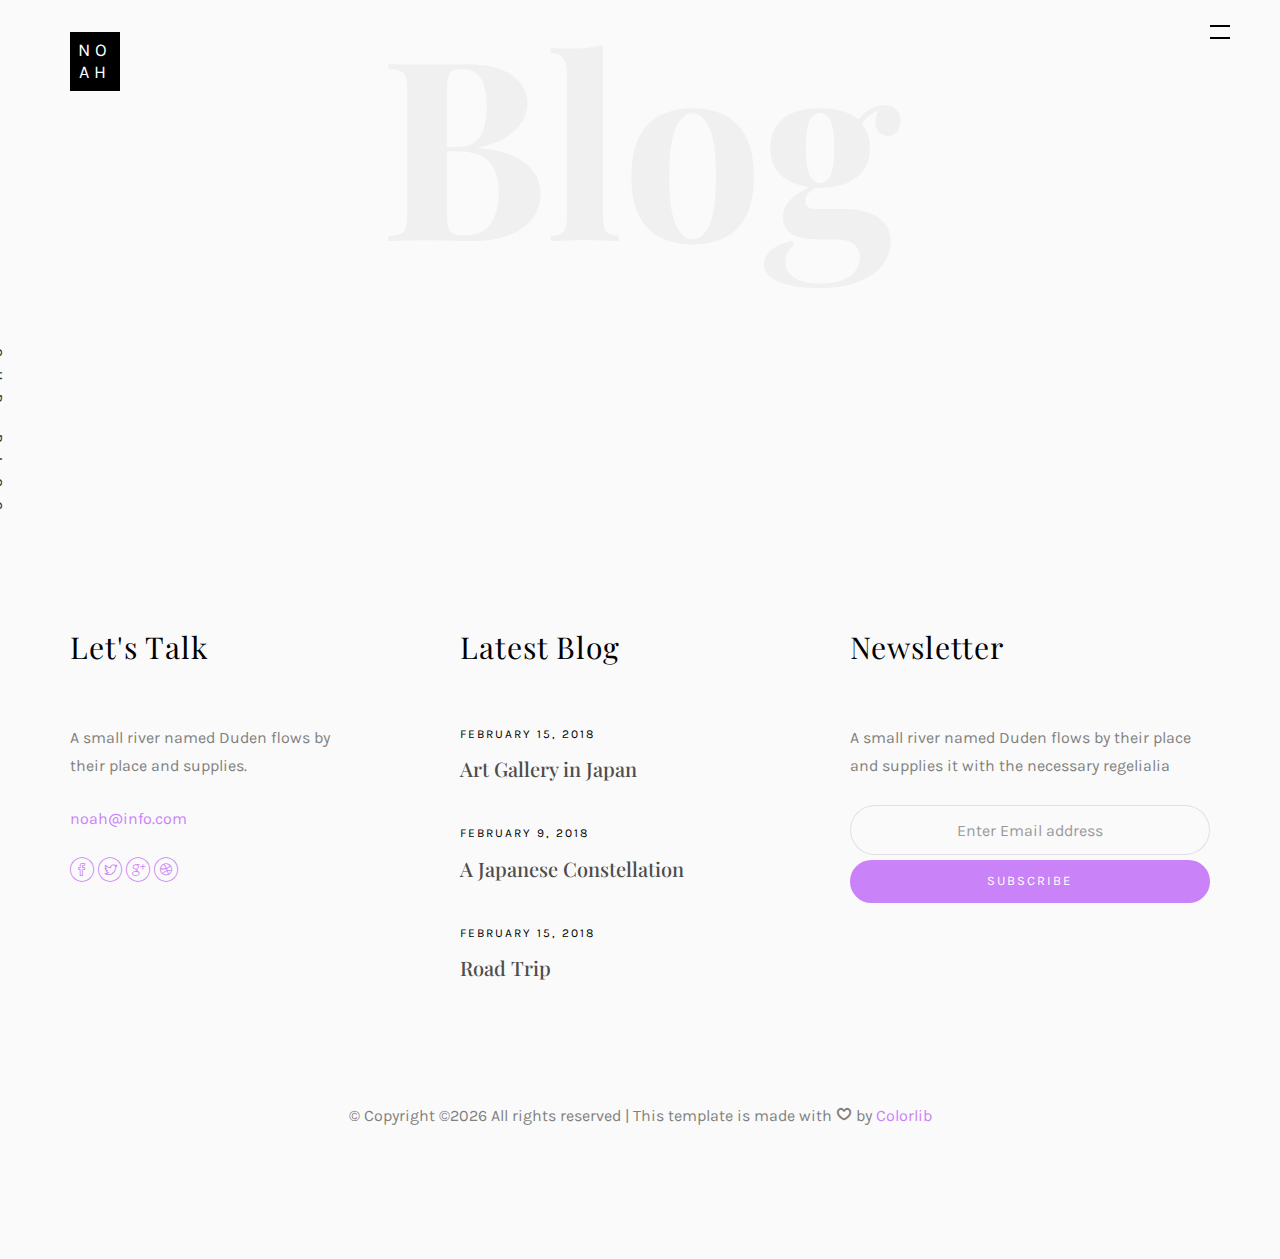
==== commit 1dfb5f17: "Awards update" ====
--- a/blog.html
+++ b/blog.html
@@ -128,150 +128,7 @@
 						</div>
 					</div>
 				</div>
-				<div class="row">
-					<div class="col-md-4">
-						<div class="article animate-box">
-							<a href="blog.html" class="blog-img">
-								<img class="img-responsive" src="images/img-1.jpg" alt="html5 bootstrap by colorlib.com">
-								<div class="overlay"></div>
-								<div class="link">
-									<span class="read">Read more</h2>
-								</div>
-							</a>
-							<div class="desc">
-								<span class="meta">15, Feb 2018</span>
-								<h2><a href="blog.html">A Japanese Constellation</a></h2>
-								<p>When she reached the first hills of the Italic Mountains, she had a last view back on the skyline of her hometown Bookmarksgrove</p>
-							</div>
-						</div>
-
-						<div class="article animate-box">
-							<a href="blog.html" class="blog-img">
-								<img class="img-responsive" src="images/img-4.jpg" alt="html5 bootstrap by colorlib.com">
-								<div class="overlay"></div>
-								<div class="link">
-									<span class="read">Read more</h2>
-								</div>
-							</a>
-							<div class="desc">
-								<span class="meta">15, Feb 2018</span>
-								<h2><a href="blog.html">A Japanese Constellation</a></h2>
-								<p>When she reached the first hills of the Italic Mountains, she had a last view back on the skyline of her hometown Bookmarksgrove</p>
-							</div>
-						</div>
-
-						<div class="article animate-box">
-							<a href="blog.html" class="blog-img">
-								<img class="img-responsive" src="images/img-7.jpg" alt="html5 bootstrap by colorlib.com">
-								<div class="overlay"></div>
-								<div class="link">
-									<span class="read">Read more</h2>
-								</div>
-							</a>
-							<div class="desc">
-								<span class="meta">15, Feb 2018</span>
-								<h2><a href="blog.html">A Japanese Constellation</a></h2>
-								<p>When she reached the first hills of the Italic Mountains, she had a last view back on the skyline of her hometown Bookmarksgrove</p>
-							</div>
-						</div>
-					</div>
-
-
-					<div class="col-md-4">
-						<div class="article animate-box">
-							<a href="blog.html" class="blog-img">
-								<img class="img-responsive" src="images/img-2.jpg" alt="html5 bootstrap by colorlib.com">
-								<div class="overlay"></div>
-								<div class="link">
-									<span class="read">Read more</h2>
-								</div>
-							</a>
-							<div class="desc">
-								<span class="meta">15, Feb 2018</span>
-								<h2><a href="blog.html">A Japanese Constellation</a></h2>
-								<p>When she reached the first hills of the Italic Mountains, she had a last view back on the skyline of her hometown Bookmarksgrove</p>
-							</div>
-						</div>
-						
-						<div class="article animate-box">
-							<a href="blog.html" class="blog-img">
-								<img class="img-responsive" src="images/img-5.jpg" alt="html5 bootstrap by colorlib.com">
-								<div class="overlay"></div>
-								<div class="link">
-									<span class="read">Read more</h2>
-								</div>
-							</a>
-							<div class="desc">
-								<span class="meta">15, Feb 2018</span>
-								<h2><a href="blog.html">A Japanese Constellation</a></h2>
-								<p>When she reached the first hills of the Italic Mountains, she had a last view back on the skyline of her hometown Bookmarksgrove</p>
-							</div>
-						</div>
-
-						<div class="article animate-box">
-							<a href="blog.html" class="blog-img">
-								<img class="img-responsive" src="images/img-8.jpg" alt="html5 bootstrap by colorlib.com">
-								<div class="overlay"></div>
-								<div class="link">
-									<span class="read">Read more</h2>
-								</div>
-							</a>
-							<div class="desc">
-								<span class="meta">15, Feb 2018</span>
-								<h2><a href="blog.html">A Japanese Constellation</a></h2>
-								<p>When she reached the first hills of the Italic Mountains, she had a last view back on the skyline of her hometown Bookmarksgrove</p>
-							</div>
-						</div>
-					</div>
-
-
-					<div class="col-md-4">
-						<div class="article animate-box">
-							<a href="blog.html" class="blog-img">
-								<img class="img-responsive" src="images/img-3.jpg" alt="html5 bootstrap by colorlib.com">
-								<div class="overlay"></div>
-								<div class="link">
-									<span class="read">Read more</h2>
-								</div>
-							</a>
-							<div class="desc">
-								<span class="meta">15, Feb 2018</span>
-								<h2><a href="blog.html">A Japanese Constellation</a></h2>
-								<p>When she reached the first hills of the Italic Mountains, she had a last view back on the skyline of her hometown Bookmarksgrove</p>
-							</div>
-						</div>
-
-						<div class="article animate-box">
-							<a href="blog.html" class="blog-img">
-								<img class="img-responsive" src="images/img-6.jpg" alt="html5 bootstrap by colorlib.com">
-								<div class="overlay"></div>
-								<div class="link">
-									<span class="read">Read more</h2>
-								</div>
-							</a>
-							<div class="desc">
-								<span class="meta">15, Feb 2018</span>
-								<h2><a href="blog.html">A Japanese Constellation</a></h2>
-								<p>When she reached the first hills of the Italic Mountains, she had a last view back on the skyline of her hometown Bookmarksgrove</p>
-							</div>
-						</div>
-
-						<div class="article animate-box">
-							<a href="blog.html" class="blog-img">
-								<img class="img-responsive" src="images/img-9.jpg" alt="html5 bootstrap by colorlib.com">
-								<div class="overlay"></div>
-								<div class="link">
-									<span class="read">Read more</h2>
-								</div>
-							</a>
-							<div class="desc">
-								<span class="meta">15, Feb 2018</span>
-								<h2><a href="blog.html">A Japanese Constellation</a></h2>
-								<p>When she reached the first hills of the Italic Mountains, she had a last view back on the skyline of her hometown Bookmarksgrove</p>
-							</div>
-						</div>
-					</div>
-				</div>
+				
 			</div>
 		</div>
 
--- a/css/style.css
+++ b/css/style.css
@@ -735,7 +735,7 @@
         -o-transition: 0.3s;
         transition: 0.3s; }
       .work-entry .work-img .display-t .work-name {
-        display: inline-block;
+        display: none;
         padding: 4em 3em;
         background: #fff;
         -webkit-box-shadow: 0px 2px 49px -4px rgba(0, 0, 0, 0.21);
@@ -753,10 +753,13 @@
           -o-transition: 0.3s;
           transition: 0.3s; }
     .work-entry .work-img:hover .display-t:after {
+      display: inline-block;
       opacity: 1; }
     .work-entry .work-img:hover .display-t .work-name {
+      display: inline-block;
       padding: 4.5em 3.5em; }
       .work-entry .work-img:hover .display-t .work-name h2 {
+        display: inline-block;
         font-size: 34px; }
     @media screen and (max-width: 768px) {
       .work-entry .work-img {
@@ -1119,7 +1122,7 @@
     display: -moz-inline-stack;
     display: inline-block;
     zoom: 1;
-    *display: inline;
+    display: inline;
     width: 20px;
     height: 2px;
     color: #000;
